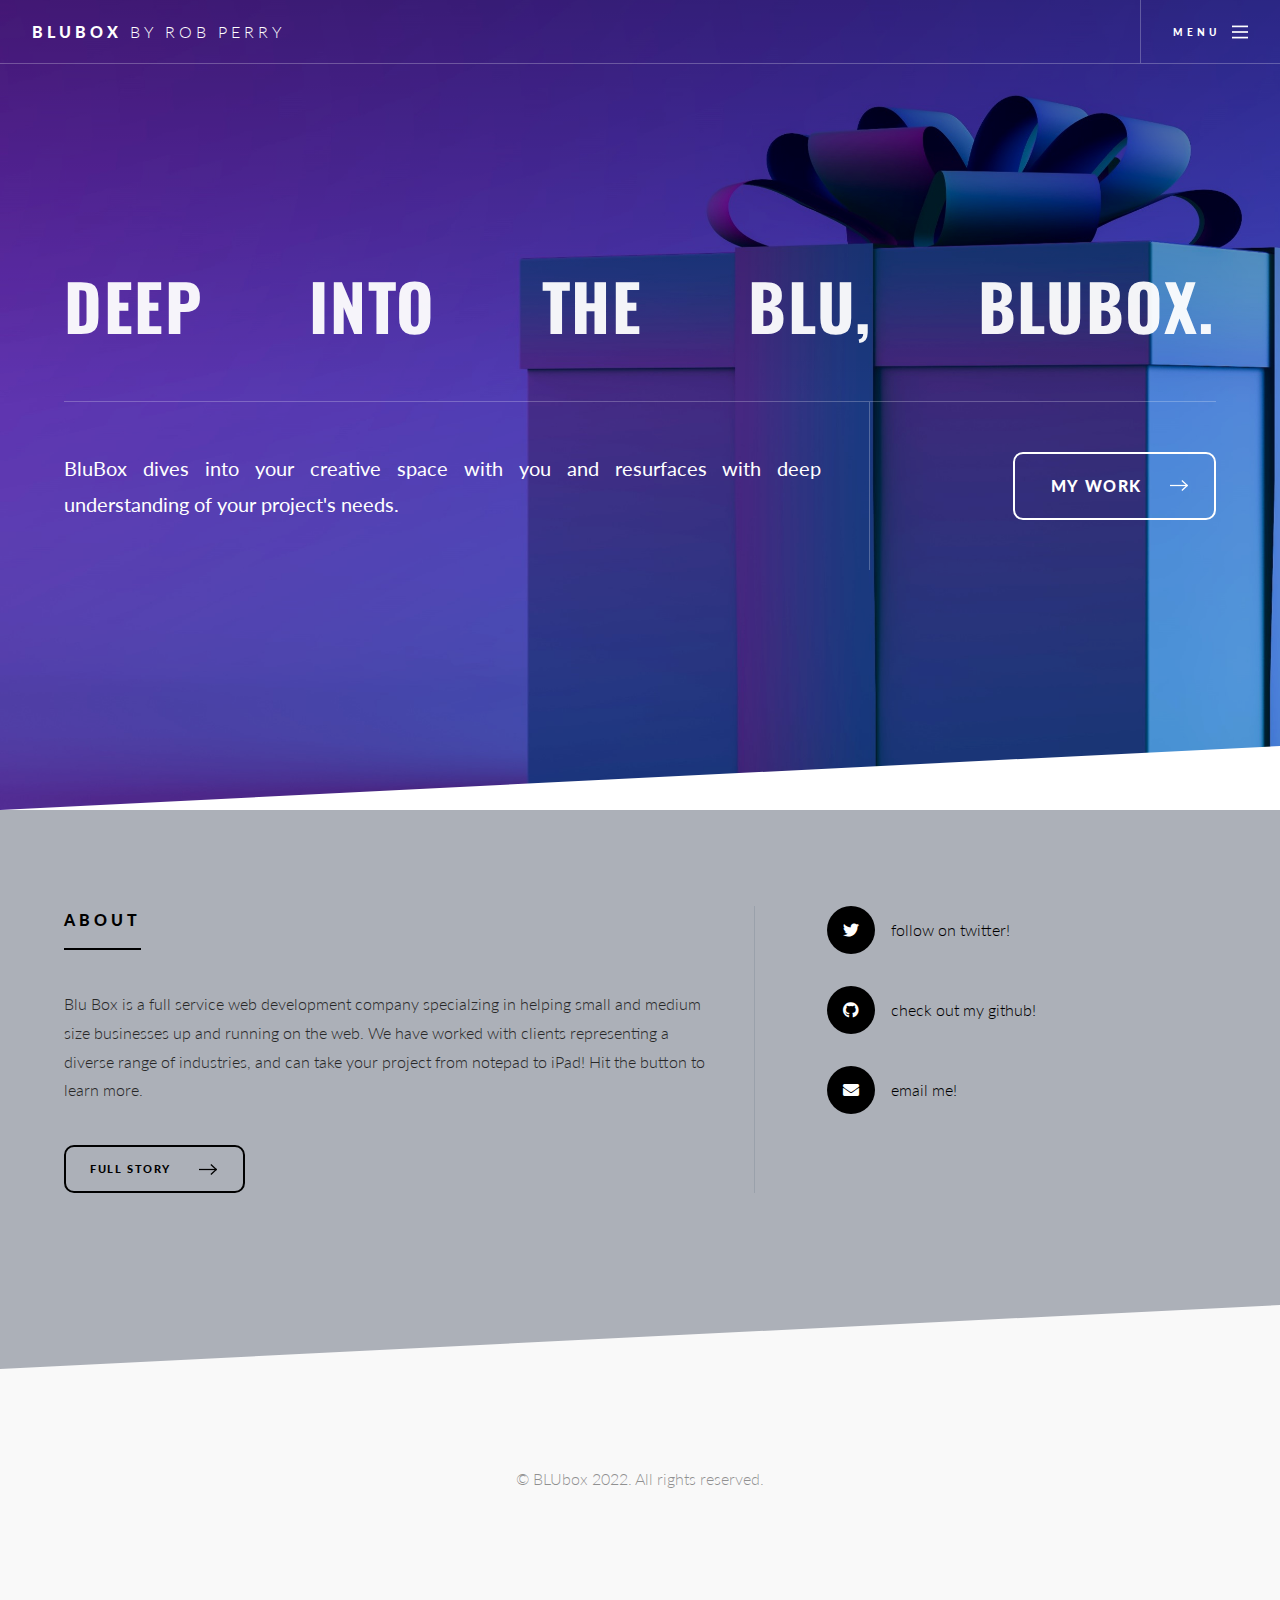
==== index.html @ 6e91a06e "production upload" ====
<!DOCTYPE HTML>
<!--
	Standout by Pixelarity
	pixelarity.com | hello@pixelarity.com
	License: pixelarity.com/license
-->
<html>
	<head>
		<title>BLUBox by Rob Perry</title>
		<meta charset="utf-8" />
		<meta name="viewport" content="width=device-width, initial-scale=1, user-scalable=no" />
		<link rel="stylesheet" href="assets/css/main.css" />
	</head>
	<body class="is-preload">

		<!-- Page wrapper -->
			<div id="page-wrapper">

				<!-- Header -->
					<header id="header" class="alt">
						<span class="logo"><a href="index.html">BluBox <span>by Rob Perry</span></a></span>
						<a href="#menu"><span>Menu</span></a>
					</header>

				<!-- Nav -->
					<nav id="menu">
						<div class="inner">
							<h2>Menu</h2>
							<ul class="links">
								<li><a href="index.html">Home</a></li>
								<li><a href="ourwork.html">Portfolio</a></li>
								<li><a href="fullstory.html">Full Story</a></li>
							</ul>
							<a class="close"><span>Close</span></a>
						</div>
					</nav>

				<!-- Banner -->
					<section id="banner">
						<div class="inner">
							<h1>Deep into the Blu, Blubox.</h1>
							<div class="content">
								<p> BluBox dives into your creative space with you and resurfaces with deep understanding of your project's needs. </p>
								<ul class="actions special">
									<li><a href="ourwork.html" class="button large next">My Work</a></li>
								</ul>
							</div>
						</div>
					</section> 

				<!-- Footer -->
					<section id="footer" class="wrapper">
						<div class="inner">
							<div class="split">
								<div class="content">
									<header>
										<h2>About</h2>
									</header>
									<p> Blu Box is a full service web development company specialzing in helping small and medium size businesses up and running on the web. 
										We have worked with clients representing a diverse range of industries, and can take your project from notepad to iPad!
										Hit the button to learn more.	
									 </p>
									<ul class="actions">
										<li><a href="fullstory.html" class="button next">Full Story</a></li>
									</ul>
								</div>
								<ul class="contact-icons">
									<li><a href="https://twitter.com/rob_c_perry" class="icon brands alt fa-twitter"><span class="label">follow on twitter!</span></a></li>
									<li><a href="https://github.com/robcperry" class="icon brands alt fa-github"><span class="label">check out my github!</span></a></li>
			
									<li><a href="mailto:rcperry37@gmail.com" class="icon solid alt fa-envelope"><span class="label">email me!</span></a></li>
								</ul>
							</div>
						</div>
					</section>

				<!-- Copyright -->
					<section class="wrapper style2 copyright">
						<div class="inner">
							&copy; BLUbox 2022. All rights reserved.
						</div>
					</section>

			</div>

		<!-- Scripts -->
			<script src="assets/js/jquery.min.js"></script>
			<script src="assets/js/jquery.scrollex.min.js"></script>
			<script src="assets/js/jquery.scrolly.min.js"></script>
			<script src="assets/js/browser.min.js"></script>
			<script src="assets/js/breakpoints.min.js"></script>
			<script src="assets/js/util.js"></script>
			<script src="assets/js/main.js"></script>

	</body>
</html>
---- assets/css/main.css ----
@import url(fontawesome-all.min.css);
@import url("https://fonts.googleapis.com/css?family=Lato:300,400,700,900|Oswald:600");

/*
	Standout by Pixelarity
	pixelarity.com | hello@pixelarity.com
	License: pixelarity.com/license
*/

html, body, div, span, applet, object,
iframe, h1, h2, h3, h4, h5, h6, p, blockquote,
pre, a, abbr, acronym, address, big, cite,
code, del, dfn, em, img, ins, kbd, q, s, samp,
small, strike, strong, sub, sup, tt, var, b,
u, i, center, dl, dt, dd, ol, ul, li, fieldset,
form, label, legend, table, caption, tbody,
tfoot, thead, tr, th, td, article, aside,
canvas, details, embed, figure, figcaption,
footer, header, hgroup, menu, nav, output, ruby,
section, summary, time, mark, audio, video {
	margin: 0;
	padding: 0;
	border: 0;
	font-size: 100%;
	font: inherit;
	vertical-align: baseline;}

article, aside, details, figcaption, figure,
footer, header, hgroup, menu, nav, section {
	display: block;}

body {
	line-height: 1;
}

ol, ul {
	list-style: none;
}

blockquote, q {
	quotes: none;
}

	blockquote:before, blockquote:after, q:before, q:after {
		content: '';
		content: none;
	}

table {
	border-collapse: collapse;
	border-spacing: 0;
}

body {
	-webkit-text-size-adjust: none;
}

mark {
	background-color: transparent;
	color: inherit;
}

input::-moz-focus-inner {
	border: 0;
	padding: 0;
}

input, select, textarea {
	-moz-appearance: none;
	-webkit-appearance: none;
	-ms-appearance: none;
	appearance: none;
}

/* Basic */

	@-ms-viewport {
		width: device-width;
	}

	body {
		-ms-overflow-style: scrollbar;
	}

	@media screen and (max-width: 480px) {

		html, body {
			min-width: 320px;
		}

	}

	html {
		box-sizing: border-box;
	}

	*, *:before, *:after {
		box-sizing: inherit;
	}

	body {
		background: #ffffff;
	}

		body.is-preload *, body.is-preload *:before, body.is-preload *:after {
			-moz-animation: none !important;
			-webkit-animation: none !important;
			-ms-animation: none !important;
			animation: none !important;
			-moz-transition: none !important;
			-webkit-transition: none !important;
			-ms-transition: none !important;
			transition: none !important;
		}

/* Typography */

	html {
		font-size: 15pt;
	}

		@media screen and (max-width: 1680px) {

			html {
				font-size: 13pt;
			}

		}

		@media screen and (max-width: 1280px) {

			html {
				font-size: 12pt;
			}

		}

		@media screen and (max-width: 980px) {

			html {
				font-size: 12pt;
			}

		}

		@media screen and (max-width: 480px) {

			html {
				font-size: 12pt;
			}

		}

		@media screen and (max-width: 360px) {

			html {
				font-size: 11pt;
			}

		}

	body {
		background-color: #acb0b8;
		color: #282828;
	}

	body, input, select, textarea {
		font-family: "Lato", Helvetica, sans-serif;
		font-weight: 300;
		font-size: 1rem;
		line-height: 1.8;
	}

	a {
		-moz-transition: color 0.2s ease-in-out;
		-webkit-transition: color 0.2s ease-in-out;
		-ms-transition: color 0.2s ease-in-out;
		transition: color 0.2s ease-in-out;
		text-decoration: underline;
	}

		a:hover {
			text-decoration: none;
		}

	strong, b {
		font-weight: 900;
	}

	em, i {
		font-style: italic;
	}

	p {
		margin: 0 0 2rem 0;
	}

	h1, h2, h3, h4, h5, h6 {
		font-weight: 900;
		letter-spacing: 0.25rem;
		line-height: 1.5;
		margin: 0 0 1.5rem 0;
		text-transform: uppercase;
	}

		h1 a, h2 a, h3 a, h4 a, h5 a, h6 a {
			color: inherit;
			text-decoration: none;
		}

	h1 {
		font-family: "Oswald", Helvetica, sans-serif;
		font-size: 4rem;
		letter-spacing: 0.1rem;
	}

	h2 {
		font-size: 1.75rem;
	}

	h3 {
		font-size: 1.5rem;
	}

	h4 {
		font-size: 1.25rem;
	}

	h5 {
		font-size: 1rem;
	}

	h6 {
		font-size: 0.75rem;
	}

	@media screen and (max-width: 1280px) {

		h1 {
			font-size: 3.5rem;
		}

	}

	@media screen and (max-width: 980px) {

		h1 {
			font-size: 3rem;
		}

		h2 {
			font-size: 1.5rem;
		}

		h3 {
			font-size: 1.25rem;
		}

	}

	@media screen and (max-width: 736px) {

		h1 {
			font-size: 1.75rem;
		}

		h2 {
			font-size: 1.5rem;
		}

		h3 {
			font-size: 1.25rem;
		}

	}

	sub {
		font-size: 0.8rem;
		position: relative;
		top: 0.5rem;
	}

	sup {
		font-size: 0.8rem;
		position: relative;
		top: -0.5rem;
	}

	blockquote {
		border-left: solid 0.5rem;
		font-style: italic;
		margin: 0 0 2rem 0;
		padding: 1rem 0 1rem 2rem;
	}

	code {
		border-radius: 10px;
		border: solid 1px;
		font-family: "Courier New", monospace;
		font-size: 0.9rem;
		margin: 0 0.25rem;
		padding: 0.25rem 0.65rem;
	}

	pre {
		-webkit-overflow-scrolling: touch;
		font-family: "Courier New", monospace;
		font-size: 0.9rem;
		margin: 0 0 2rem 0;
	}

		pre code {
			display: block;
			line-height: 1.75;
			padding: 1rem 1.5rem;
			overflow-x: auto;
		}

	hr {
		border: 0;
		border-bottom: solid 1px;
		margin: 2rem 0;
	}

		hr.major {
			margin: 4rem 0;
		}

		@media screen and (max-width: 736px) {

			hr.major {
				margin: 3rem 0;
			}

		}

	input, select, textarea {
		color: #000000;
	}

	a {
		color: #000000;
	}

	strong, b {
		color: #000000;
	}

	h1, h2, h3, h4, h5, h6 {
		color: #000000;
	}

	blockquote {
		border-left-color: rgba(99, 116, 133, 0.25);
	}

	code {
		background: rgba(99, 116, 133, 0.075);
		border-color: rgba(99, 116, 133, 0.25);
	}

	hr {
		border-bottom-color: rgba(99, 116, 133, 0.25);
	}

/* Row */

	.row {
		display: flex;
		flex-wrap: wrap;
		box-sizing: border-box;
		align-items: stretch;
	}

		.row > * {
			box-sizing: border-box;
		}

		.row.gtr-uniform > * > :last-child {
			margin-bottom: 0;
		}

		.row.aln-left {
			justify-content: flex-start;
		}

		.row.aln-center {
			justify-content: center;
		}

		.row.aln-right {
			justify-content: flex-end;
		}

		.row.aln-top {
			align-items: flex-start;
		}

		.row.aln-middle {
			align-items: center;
		}

		.row.aln-bottom {
			align-items: flex-end;
		}

		.row > .imp {
			order: -1;
		}

		.row > .col-1 {
			width: 8.33333%;
		}

		.row > .off-1 {
			margin-left: 8.33333%;
		}

		.row > .col-2 {
			width: 16.66667%;
		}

		.row > .off-2 {
			margin-left: 16.66667%;
		}

		.row > .col-3 {
			width: 25%;
		}

		.row > .off-3 {
			margin-left: 25%;
		}

		.row > .col-4 {
			width: 33.33333%;
		}

		.row > .off-4 {
			margin-left: 33.33333%;
		}

		.row > .col-5 {
			width: 41.66667%;
		}

		.row > .off-5 {
			margin-left: 41.66667%;
		}

		.row > .col-6 {
			width: 50%;
		}

		.row > .off-6 {
			margin-left: 50%;
		}

		.row > .col-7 {
			width: 58.33333%;
		}

		.row > .off-7 {
			margin-left: 58.33333%;
		}

		.row > .col-8 {
			width: 66.66667%;
		}

		.row > .off-8 {
			margin-left: 66.66667%;
		}

		.row > .col-9 {
			width: 75%;
		}

		.row > .off-9 {
			margin-left: 75%;
		}

		.row > .col-10 {
			width: 83.33333%;
		}

		.row > .off-10 {
			margin-left: 83.33333%;
		}

		.row > .col-11 {
			width: 91.66667%;
		}

		.row > .off-11 {
			margin-left: 91.66667%;
		}

		.row > .col-12 {
			width: 100%;
		}

		.row > .off-12 {
			margin-left: 100%;
		}

		.row.gtr-0 {
			margin-top: 0;
			margin-left: 0rem;
		}

			.row.gtr-0 > * {
				padding: 0 0 0 0rem;
			}

			.row.gtr-0.gtr-uniform {
				margin-top: 0rem;
			}

				.row.gtr-0.gtr-uniform > * {
					padding-top: 0rem;
				}

		.row.gtr-25 {
			margin-top: 0;
			margin-left: -0.5rem;
		}

			.row.gtr-25 > * {
				padding: 0 0 0 0.5rem;
			}

			.row.gtr-25.gtr-uniform {
				margin-top: -0.5rem;
			}

				.row.gtr-25.gtr-uniform > * {
					padding-top: 0.5rem;
				}

		.row.gtr-50 {
			margin-top: 0;
			margin-left: -1rem;
		}

			.row.gtr-50 > * {
				padding: 0 0 0 1rem;
			}

			.row.gtr-50.gtr-uniform {
				margin-top: -1rem;
			}

				.row.gtr-50.gtr-uniform > * {
					padding-top: 1rem;
				}

		.row {
			margin-top: 0;
			margin-left: -2rem;
		}

			.row > * {
				padding: 0 0 0 2rem;
			}

			.row.gtr-uniform {
				margin-top: -2rem;
			}

				.row.gtr-uniform > * {
					padding-top: 2rem;
				}

		.row.gtr-150 {
			margin-top: 0;
			margin-left: -3rem;
		}

			.row.gtr-150 > * {
				padding: 0 0 0 3rem;
			}

			.row.gtr-150.gtr-uniform {
				margin-top: -3rem;
			}

				.row.gtr-150.gtr-uniform > * {
					padding-top: 3rem;
				}

		.row.gtr-200 {
			margin-top: 0;
			margin-left: -4rem;
		}

			.row.gtr-200 > * {
				padding: 0 0 0 4rem;
			}

			.row.gtr-200.gtr-uniform {
				margin-top: -4rem;
			}

				.row.gtr-200.gtr-uniform > * {
					padding-top: 4rem;
				}

		@media screen and (max-width: 1680px) {

			.row {
				display: flex;
				flex-wrap: wrap;
				box-sizing: border-box;
				align-items: stretch;
			}

				.row > * {
					box-sizing: border-box;
				}

				.row.gtr-uniform > * > :last-child {
					margin-bottom: 0;
				}

				.row.aln-left {
					justify-content: flex-start;
				}

				.row.aln-center {
					justify-content: center;
				}

				.row.aln-right {
					justify-content: flex-end;
				}

				.row.aln-top {
					align-items: flex-start;
				}

				.row.aln-middle {
					align-items: center;
				}

				.row.aln-bottom {
					align-items: flex-end;
				}

				.row > .imp-xlarge {
					order: -1;
				}

				.row > .col-1-xlarge {
					width: 8.33333%;
				}

				.row > .off-1-xlarge {
					margin-left: 8.33333%;
				}

				.row > .col-2-xlarge {
					width: 16.66667%;
				}

				.row > .off-2-xlarge {
					margin-left: 16.66667%;
				}

				.row > .col-3-xlarge {
					width: 25%;
				}

				.row > .off-3-xlarge {
					margin-left: 25%;
				}

				.row > .col-4-xlarge {
					width: 33.33333%;
				}

				.row > .off-4-xlarge {
					margin-left: 33.33333%;
				}

				.row > .col-5-xlarge {
					width: 41.66667%;
				}

				.row > .off-5-xlarge {
					margin-left: 41.66667%;
				}

				.row > .col-6-xlarge {
					width: 50%;
				}

				.row > .off-6-xlarge {
					margin-left: 50%;
				}

				.row > .col-7-xlarge {
					width: 58.33333%;
				}

				.row > .off-7-xlarge {
					margin-left: 58.33333%;
				}

				.row > .col-8-xlarge {
					width: 66.66667%;
				}

				.row > .off-8-xlarge {
					margin-left: 66.66667%;
				}

				.row > .col-9-xlarge {
					width: 75%;
				}

				.row > .off-9-xlarge {
					margin-left: 75%;
				}

				.row > .col-10-xlarge {
					width: 83.33333%;
				}

				.row > .off-10-xlarge {
					margin-left: 83.33333%;
				}

				.row > .col-11-xlarge {
					width: 91.66667%;
				}

				.row > .off-11-xlarge {
					margin-left: 91.66667%;
				}

				.row > .col-12-xlarge {
					width: 100%;
				}

				.row > .off-12-xlarge {
					margin-left: 100%;
				}

				.row.gtr-0 {
					margin-top: 0;
					margin-left: 0rem;
				}

					.row.gtr-0 > * {
						padding: 0 0 0 0rem;
					}

					.row.gtr-0.gtr-uniform {
						margin-top: 0rem;
					}

						.row.gtr-0.gtr-uniform > * {
							padding-top: 0rem;
						}

				.row.gtr-25 {
					margin-top: 0;
					margin-left: -0.5rem;
				}

					.row.gtr-25 > * {
						padding: 0 0 0 0.5rem;
					}

					.row.gtr-25.gtr-uniform {
						margin-top: -0.5rem;
					}

						.row.gtr-25.gtr-uniform > * {
							padding-top: 0.5rem;
						}

				.row.gtr-50 {
					margin-top: 0;
					margin-left: -1rem;
				}

					.row.gtr-50 > * {
						padding: 0 0 0 1rem;
					}

					.row.gtr-50.gtr-uniform {
						margin-top: -1rem;
					}

						.row.gtr-50.gtr-uniform > * {
							padding-top: 1rem;
						}

				.row {
					margin-top: 0;
					margin-left: -2rem;
				}

					.row > * {
						padding: 0 0 0 2rem;
					}

					.row.gtr-uniform {
						margin-top: -2rem;
					}

						.row.gtr-uniform > * {
							padding-top: 2rem;
						}

				.row.gtr-150 {
					margin-top: 0;
					margin-left: -3rem;
				}

					.row.gtr-150 > * {
						padding: 0 0 0 3rem;
					}

					.row.gtr-150.gtr-uniform {
						margin-top: -3rem;
					}

						.row.gtr-150.gtr-uniform > * {
							padding-top: 3rem;
						}

				.row.gtr-200 {
					margin-top: 0;
					margin-left: -4rem;
				}

					.row.gtr-200 > * {
						padding: 0 0 0 4rem;
					}

					.row.gtr-200.gtr-uniform {
						margin-top: -4rem;
					}

						.row.gtr-200.gtr-uniform > * {
							padding-top: 4rem;
						}

		}

		@media screen and (max-width: 1280px) {

			.row {
				display: flex;
				flex-wrap: wrap;
				box-sizing: border-box;
				align-items: stretch;
			}

				.row > * {
					box-sizing: border-box;
				}

				.row.gtr-uniform > * > :last-child {
					margin-bottom: 0;
				}

				.row.aln-left {
					justify-content: flex-start;
				}

				.row.aln-center {
					justify-content: center;
				}

				.row.aln-right {
					justify-content: flex-end;
				}

				.row.aln-top {
					align-items: flex-start;
				}

				.row.aln-middle {
					align-items: center;
				}

				.row.aln-bottom {
					align-items: flex-end;
				}

				.row > .imp-large {
					order: -1;
				}

				.row > .col-1-large {
					width: 8.33333%;
				}

				.row > .off-1-large {
					margin-left: 8.33333%;
				}

				.row > .col-2-large {
					width: 16.66667%;
				}

				.row > .off-2-large {
					margin-left: 16.66667%;
				}

				.row > .col-3-large {
					width: 25%;
				}

				.row > .off-3-large {
					margin-left: 25%;
				}

				.row > .col-4-large {
					width: 33.33333%;
				}

				.row > .off-4-large {
					margin-left: 33.33333%;
				}

				.row > .col-5-large {
					width: 41.66667%;
				}

				.row > .off-5-large {
					margin-left: 41.66667%;
				}

				.row > .col-6-large {
					width: 50%;
				}

				.row > .off-6-large {
					margin-left: 50%;
				}

				.row > .col-7-large {
					width: 58.33333%;
				}

				.row > .off-7-large {
					margin-left: 58.33333%;
				}

				.row > .col-8-large {
					width: 66.66667%;
				}

				.row > .off-8-large {
					margin-left: 66.66667%;
				}

				.row > .col-9-large {
					width: 75%;
				}

				.row > .off-9-large {
					margin-left: 75%;
				}

				.row > .col-10-large {
					width: 83.33333%;
				}

				.row > .off-10-large {
					margin-left: 83.33333%;
				}

				.row > .col-11-large {
					width: 91.66667%;
				}

				.row > .off-11-large {
					margin-left: 91.66667%;
				}

				.row > .col-12-large {
					width: 100%;
				}

				.row > .off-12-large {
					margin-left: 100%;
				}

				.row.gtr-0 {
					margin-top: 0;
					margin-left: 0rem;
				}

					.row.gtr-0 > * {
						padding: 0 0 0 0rem;
					}

					.row.gtr-0.gtr-uniform {
						margin-top: 0rem;
					}

						.row.gtr-0.gtr-uniform > * {
							padding-top: 0rem;
						}

				.row.gtr-25 {
					margin-top: 0;
					margin-left: -0.375rem;
				}

					.row.gtr-25 > * {
						padding: 0 0 0 0.375rem;
					}

					.row.gtr-25.gtr-uniform {
						margin-top: -0.375rem;
					}

						.row.gtr-25.gtr-uniform > * {
							padding-top: 0.375rem;
						}

				.row.gtr-50 {
					margin-top: 0;
					margin-left: -0.75rem;
				}

					.row.gtr-50 > * {
						padding: 0 0 0 0.75rem;
					}

					.row.gtr-50.gtr-uniform {
						margin-top: -0.75rem;
					}

						.row.gtr-50.gtr-uniform > * {
							padding-top: 0.75rem;
						}

				.row {
					margin-top: 0;
					margin-left: -1.5rem;
				}

					.row > * {
						padding: 0 0 0 1.5rem;
					}

					.row.gtr-uniform {
						margin-top: -1.5rem;
					}

						.row.gtr-uniform > * {
							padding-top: 1.5rem;
						}

				.row.gtr-150 {
					margin-top: 0;
					margin-left: -2.25rem;
				}

					.row.gtr-150 > * {
						padding: 0 0 0 2.25rem;
					}

					.row.gtr-150.gtr-uniform {
						margin-top: -2.25rem;
					}

						.row.gtr-150.gtr-uniform > * {
							padding-top: 2.25rem;
						}

				.row.gtr-200 {
					margin-top: 0;
					margin-left: -3rem;
				}

					.row.gtr-200 > * {
						padding: 0 0 0 3rem;
					}

					.row.gtr-200.gtr-uniform {
						margin-top: -3rem;
					}

						.row.gtr-200.gtr-uniform > * {
							padding-top: 3rem;
						}

		}

		@media screen and (max-width: 980px) {

			.row {
				display: flex;
				flex-wrap: wrap;
				box-sizing: border-box;
				align-items: stretch;
			}

				.row > * {
					box-sizing: border-box;
				}

				.row.gtr-uniform > * > :last-child {
					margin-bottom: 0;
				}

				.row.aln-left {
					justify-content: flex-start;
				}

				.row.aln-center {
					justify-content: center;
				}

				.row.aln-right {
					justify-content: flex-end;
				}

				.row.aln-top {
					align-items: flex-start;
				}

				.row.aln-middle {
					align-items: center;
				}

				.row.aln-bottom {
					align-items: flex-end;
				}

				.row > .imp-medium {
					order: -1;
				}

				.row > .col-1-medium {
					width: 8.33333%;
				}

				.row > .off-1-medium {
					margin-left: 8.33333%;
				}

				.row > .col-2-medium {
					width: 16.66667%;
				}

				.row > .off-2-medium {
					margin-left: 16.66667%;
				}

				.row > .col-3-medium {
					width: 25%;
				}

				.row > .off-3-medium {
					margin-left: 25%;
				}

				.row > .col-4-medium {
					width: 33.33333%;
				}

				.row > .off-4-medium {
					margin-left: 33.33333%;
				}

				.row > .col-5-medium {
					width: 41.66667%;
				}

				.row > .off-5-medium {
					margin-left: 41.66667%;
				}

				.row > .col-6-medium {
					width: 50%;
				}

				.row > .off-6-medium {
					margin-left: 50%;
				}

				.row > .col-7-medium {
					width: 58.33333%;
				}

				.row > .off-7-medium {
					margin-left: 58.33333%;
				}

				.row > .col-8-medium {
					width: 66.66667%;
				}

				.row > .off-8-medium {
					margin-left: 66.66667%;
				}

				.row > .col-9-medium {
					width: 75%;
				}

				.row > .off-9-medium {
					margin-left: 75%;
				}

				.row > .col-10-medium {
					width: 83.33333%;
				}

				.row > .off-10-medium {
					margin-left: 83.33333%;
				}

				.row > .col-11-medium {
					width: 91.66667%;
				}

				.row > .off-11-medium {
					margin-left: 91.66667%;
				}

				.row > .col-12-medium {
					width: 100%;
				}

				.row > .off-12-medium {
					margin-left: 100%;
				}

				.row.gtr-0 {
					margin-top: 0;
					margin-left: 0rem;
				}

					.row.gtr-0 > * {
						padding: 0 0 0 0rem;
					}

					.row.gtr-0.gtr-uniform {
						margin-top: 0rem;
					}

						.row.gtr-0.gtr-uniform > * {
							padding-top: 0rem;
						}

				.row.gtr-25 {
					margin-top: 0;
					margin-left: -0.375rem;
				}

					.row.gtr-25 > * {
						padding: 0 0 0 0.375rem;
					}

					.row.gtr-25.gtr-uniform {
						margin-top: -0.375rem;
					}

						.row.gtr-25.gtr-uniform > * {
							padding-top: 0.375rem;
						}

				.row.gtr-50 {
					margin-top: 0;
					margin-left: -0.75rem;
				}

					.row.gtr-50 > * {
						padding: 0 0 0 0.75rem;
					}

					.row.gtr-50.gtr-uniform {
						margin-top: -0.75rem;
					}

						.row.gtr-50.gtr-uniform > * {
							padding-top: 0.75rem;
						}

				.row {
					margin-top: 0;
					margin-left: -1.5rem;
				}

					.row > * {
						padding: 0 0 0 1.5rem;
					}

					.row.gtr-uniform {
						margin-top: -1.5rem;
					}

						.row.gtr-uniform > * {
							padding-top: 1.5rem;
						}

				.row.gtr-150 {
					margin-top: 0;
					margin-left: -2.25rem;
				}

					.row.gtr-150 > * {
						padding: 0 0 0 2.25rem;
					}

					.row.gtr-150.gtr-uniform {
						margin-top: -2.25rem;
					}

						.row.gtr-150.gtr-uniform > * {
							padding-top: 2.25rem;
						}

				.row.gtr-200 {
					margin-top: 0;
					margin-left: -3rem;
				}

					.row.gtr-200 > * {
						padding: 0 0 0 3rem;
					}

					.row.gtr-200.gtr-uniform {
						margin-top: -3rem;
					}

						.row.gtr-200.gtr-uniform > * {
							padding-top: 3rem;
						}

		}

		@media screen and (max-width: 736px) {

			.row {
				display: flex;
				flex-wrap: wrap;
				box-sizing: border-box;
				align-items: stretch;
			}

				.row > * {
					box-sizing: border-box;
				}

				.row.gtr-uniform > * > :last-child {
					margin-bottom: 0;
				}

				.row.aln-left {
					justify-content: flex-start;
				}

				.row.aln-center {
					justify-content: center;
				}

				.row.aln-right {
					justify-content: flex-end;
				}

				.row.aln-top {
					align-items: flex-start;
				}

				.row.aln-middle {
					align-items: center;
				}

				.row.aln-bottom {
					align-items: flex-end;
				}

				.row > .imp-small {
					order: -1;
				}

				.row > .col-1-small {
					width: 8.33333%;
				}

				.row > .off-1-small {
					margin-left: 8.33333%;
				}

				.row > .col-2-small {
					width: 16.66667%;
				}

				.row > .off-2-small {
					margin-left: 16.66667%;
				}

				.row > .col-3-small {
					width: 25%;
				}

				.row > .off-3-small {
					margin-left: 25%;
				}

				.row > .col-4-small {
					width: 33.33333%;
				}

				.row > .off-4-small {
					margin-left: 33.33333%;
				}

				.row > .col-5-small {
					width: 41.66667%;
				}

				.row > .off-5-small {
					margin-left: 41.66667%;
				}

				.row > .col-6-small {
					width: 50%;
				}

				.row > .off-6-small {
					margin-left: 50%;
				}

				.row > .col-7-small {
					width: 58.33333%;
				}

				.row > .off-7-small {
					margin-left: 58.33333%;
				}

				.row > .col-8-small {
					width: 66.66667%;
				}

				.row > .off-8-small {
					margin-left: 66.66667%;
				}

				.row > .col-9-small {
					width: 75%;
				}

				.row > .off-9-small {
					margin-left: 75%;
				}

				.row > .col-10-small {
					width: 83.33333%;
				}

				.row > .off-10-small {
					margin-left: 83.33333%;
				}

				.row > .col-11-small {
					width: 91.66667%;
				}

				.row > .off-11-small {
					margin-left: 91.66667%;
				}

				.row > .col-12-small {
					width: 100%;
				}

				.row > .off-12-small {
					margin-left: 100%;
				}

				.row.gtr-0 {
					margin-top: 0;
					margin-left: 0rem;
				}

					.row.gtr-0 > * {
						padding: 0 0 0 0rem;
					}

					.row.gtr-0.gtr-uniform {
						margin-top: 0rem;
					}

						.row.gtr-0.gtr-uniform > * {
							padding-top: 0rem;
						}

				.row.gtr-25 {
					margin-top: 0;
					margin-left: -0.3125rem;
				}

					.row.gtr-25 > * {
						padding: 0 0 0 0.3125rem;
					}

					.row.gtr-25.gtr-uniform {
						margin-top: -0.3125rem;
					}

						.row.gtr-25.gtr-uniform > * {
							padding-top: 0.3125rem;
						}

				.row.gtr-50 {
					margin-top: 0;
					margin-left: -0.625rem;
				}

					.row.gtr-50 > * {
						padding: 0 0 0 0.625rem;
					}

					.row.gtr-50.gtr-uniform {
						margin-top: -0.625rem;
					}

						.row.gtr-50.gtr-uniform > * {
							padding-top: 0.625rem;
						}

				.row {
					margin-top: 0;
					margin-left: -1.25rem;
				}

					.row > * {
						padding: 0 0 0 1.25rem;
					}

					.row.gtr-uniform {
						margin-top: -1.25rem;
					}

						.row.gtr-uniform > * {
							padding-top: 1.25rem;
						}

				.row.gtr-150 {
					margin-top: 0;
					margin-left: -1.875rem;
				}

					.row.gtr-150 > * {
						padding: 0 0 0 1.875rem;
					}

					.row.gtr-150.gtr-uniform {
						margin-top: -1.875rem;
					}

						.row.gtr-150.gtr-uniform > * {
							padding-top: 1.875rem;
						}

				.row.gtr-200 {
					margin-top: 0;
					margin-left: -2.5rem;
				}

					.row.gtr-200 > * {
						padding: 0 0 0 2.5rem;
					}

					.row.gtr-200.gtr-uniform {
						margin-top: -2.5rem;
					}

						.row.gtr-200.gtr-uniform > * {
							padding-top: 2.5rem;
						}

		}

		@media screen and (max-width: 480px) {

			.row {
				display: flex;
				flex-wrap: wrap;
				box-sizing: border-box;
				align-items: stretch;
			}

				.row > * {
					box-sizing: border-box;
				}

				.row.gtr-uniform > * > :last-child {
					margin-bottom: 0;
				}

				.row.aln-left {
					justify-content: flex-start;
				}

				.row.aln-center {
					justify-content: center;
				}

				.row.aln-right {
					justify-content: flex-end;
				}

				.row.aln-top {
					align-items: flex-start;
				}

				.row.aln-middle {
					align-items: center;
				}

				.row.aln-bottom {
					align-items: flex-end;
				}

				.row > .imp-xsmall {
					order: -1;
				}

				.row > .col-1-xsmall {
					width: 8.33333%;
				}

				.row > .off-1-xsmall {
					margin-left: 8.33333%;
				}

				.row > .col-2-xsmall {
					width: 16.66667%;
				}

				.row > .off-2-xsmall {
					margin-left: 16.66667%;
				}

				.row > .col-3-xsmall {
					width: 25%;
				}

				.row > .off-3-xsmall {
					margin-left: 25%;
				}

				.row > .col-4-xsmall {
					width: 33.33333%;
				}

				.row > .off-4-xsmall {
					margin-left: 33.33333%;
				}

				.row > .col-5-xsmall {
					width: 41.66667%;
				}

				.row > .off-5-xsmall {
					margin-left: 41.66667%;
				}

				.row > .col-6-xsmall {
					width: 50%;
				}

				.row > .off-6-xsmall {
					margin-left: 50%;
				}

				.row > .col-7-xsmall {
					width: 58.33333%;
				}

				.row > .off-7-xsmall {
					margin-left: 58.33333%;
				}

				.row > .col-8-xsmall {
					width: 66.66667%;
				}

				.row > .off-8-xsmall {
					margin-left: 66.66667%;
				}

				.row > .col-9-xsmall {
					width: 75%;
				}

				.row > .off-9-xsmall {
					margin-left: 75%;
				}

				.row > .col-10-xsmall {
					width: 83.33333%;
				}

				.row > .off-10-xsmall {
					margin-left: 83.33333%;
				}

				.row > .col-11-xsmall {
					width: 91.66667%;
				}

				.row > .off-11-xsmall {
					margin-left: 91.66667%;
				}

				.row > .col-12-xsmall {
					width: 100%;
				}

				.row > .off-12-xsmall {
					margin-left: 100%;
				}

				.row.gtr-0 {
					margin-top: 0;
					margin-left: 0rem;
				}

					.row.gtr-0 > * {
						padding: 0 0 0 0rem;
					}

					.row.gtr-0.gtr-uniform {
						margin-top: 0rem;
					}

						.row.gtr-0.gtr-uniform > * {
							padding-top: 0rem;
						}

				.row.gtr-25 {
					margin-top: 0;
					margin-left: -0.3125rem;
				}

					.row.gtr-25 > * {
						padding: 0 0 0 0.3125rem;
					}

					.row.gtr-25.gtr-uniform {
						margin-top: -0.3125rem;
					}

						.row.gtr-25.gtr-uniform > * {
							padding-top: 0.3125rem;
						}

				.row.gtr-50 {
					margin-top: 0;
					margin-left: -0.625rem;
				}

					.row.gtr-50 > * {
						padding: 0 0 0 0.625rem;
					}

					.row.gtr-50.gtr-uniform {
						margin-top: -0.625rem;
					}

						.row.gtr-50.gtr-uniform > * {
							padding-top: 0.625rem;
						}

				.row {
					margin-top: 0;
					margin-left: -1.25rem;
				}

					.row > * {
						padding: 0 0 0 1.25rem;
					}

					.row.gtr-uniform {
						margin-top: -1.25rem;
					}

						.row.gtr-uniform > * {
							padding-top: 1.25rem;
						}

				.row.gtr-150 {
					margin-top: 0;
					margin-left: -1.875rem;
				}

					.row.gtr-150 > * {
						padding: 0 0 0 1.875rem;
					}

					.row.gtr-150.gtr-uniform {
						margin-top: -1.875rem;
					}

						.row.gtr-150.gtr-uniform > * {
							padding-top: 1.875rem;
						}

				.row.gtr-200 {
					margin-top: 0;
					margin-left: -2.5rem;
				}

					.row.gtr-200 > * {
						padding: 0 0 0 2.5rem;
					}

					.row.gtr-200.gtr-uniform {
						margin-top: -2.5rem;
					}

						.row.gtr-200.gtr-uniform > * {
							padding-top: 2.5rem;
						}

		}

/* Box */

	.box {
		border: solid 1px;
		border-radius: 10px;
		margin-bottom: 2rem;
		padding: 1.5rem;
	}

		.box > :last-child {
			margin-bottom: 0;
		}

		.box.alt {
			border: 0;
			border-radius: 0;
			padding: 0;
		}

	.box {
		border-color: rgba(99, 116, 133, 0.25);
	}

/* Button */

	input[type="submit"],
	input[type="reset"],
	input[type="button"],
	button,
	.button {
		-moz-appearance: none;
		-webkit-appearance: none;
		-ms-appearance: none;
		appearance: none;
		-moz-transition: background-color 0.2s ease-in-out, color 0.2s ease-in-out;
		-webkit-transition: background-color 0.2s ease-in-out, color 0.2s ease-in-out;
		-ms-transition: background-color 0.2s ease-in-out, color 0.2s ease-in-out;
		transition: background-color 0.2s ease-in-out, color 0.2s ease-in-out;
		border-radius: 10px;
		border: 2px solid;
		cursor: pointer;
		display: inline-block;
		font-size: 0.7rem;
		font-weight: 900;
		height: 3rem;
		letter-spacing: 0.1rem;
		line-height: 2.75rem;
		padding: 0 1.5rem;
		position: relative;
		text-align: center;
		text-decoration: none;
		text-transform: uppercase;
		white-space: nowrap;
	}

		input[type="submit"].icon,
		input[type="reset"].icon,
		input[type="button"].icon,
		button.icon,
		.button.icon {
			border-bottom: 2px solid;
		}

			input[type="submit"].icon:before,
			input[type="reset"].icon:before,
			input[type="button"].icon:before,
			button.icon:before,
			.button.icon:before {
				margin-right: 0.5rem;
			}

		input[type="submit"].fit,
		input[type="reset"].fit,
		input[type="button"].fit,
		button.fit,
		.button.fit {
			width: 100%;
		}

		input[type="submit"].small,
		input[type="reset"].small,
		input[type="button"].small,
		button.small,
		.button.small {
			font-size: 0.65rem;
			height: 2.5rem;
			line-height: 2.25rem;
		}

		input[type="submit"].large,
		input[type="reset"].large,
		input[type="button"].large,
		button.large,
		.button.large {
			font-size: 1rem;
			height: 3.75rem;
			line-height: 3.5rem;
			padding: 0 2.25rem;
		}

		input[type="submit"].next,
		input[type="reset"].next,
		input[type="button"].next,
		button.next,
		.button.next {
			padding-right: 4.5rem;
		}

			input[type="submit"].next.fit,
			input[type="reset"].next.fit,
			input[type="button"].next.fit,
			button.next.fit,
			.button.next.fit {
				padding-left: 1.5rem !important;
				text-align: left;
			}

			input[type="submit"].next:after,
			input[type="reset"].next:after,
			input[type="button"].next:after,
			button.next:after,
			.button.next:after {
				background-position: center right;
				background-repeat: no-repeat;
				background-size: 25px 15px;
				content: '';
				display: block;
				height: 100%;
				position: absolute;
				right: 1.5rem;
				top: 0;
				vertical-align: middle;
				width: 1.25rem;
			}

		input[type="submit"].disabled, input[type="submit"]:disabled,
		input[type="reset"].disabled,
		input[type="reset"]:disabled,
		input[type="button"].disabled,
		input[type="button"]:disabled,
		button.disabled,
		button:disabled,
		.button.disabled,
		.button:disabled {
			pointer-events: none;
			opacity: 0.25;
		}

		@media screen and (max-width: 1280px) {

			input[type="submit"].large,
			input[type="reset"].large,
			input[type="button"].large,
			button.large,
			.button.large {
				font-size: 1rem;
				height: 4.25rem;
				line-height: 4rem;
			}

		}

		@media screen and (max-width: 736px) {

			input[type="submit"].alt,
			input[type="reset"].alt,
			input[type="button"].alt,
			button.alt,
			.button.alt {
				padding-left: 1.5rem !important;
				text-align: left;
			}

			input[type="submit"].large,
			input[type="reset"].large,
			input[type="button"].large,
			button.large,
			.button.large {
				font-size: 0.85rem;
				height: 3.75rem;
				line-height: 3.5rem;
				text-align: left;
			}

		}

		@media screen and (max-width: 480px) {

			input[type="submit"],
			input[type="reset"],
			input[type="button"],
			button,
			.button {
				padding: 0;
			}

		}

	input[type="submit"],
	input[type="reset"],
	input[type="button"],
	button,
	.button {
		background-color: transparent;
		border-color: #000000;
		color: #000000 !important;
	}

		input[type="submit"]:after,
		input[type="reset"]:after,
		input[type="button"]:after,
		button:after,
		.button:after {
			background-image: url("data:image/svg+xml;charset=utf8,%3Csvg xmlns='http://www.w3.org/2000/svg' xmlns:xlink='http://www.w3.org/1999/xlink' width='36px' height='24px' viewBox='0 0 36 24' zoomAndPan='disable'%3E%3Cstyle%3Eline %7B stroke: %23000000%3B stroke-width: 2px%3B %7D%3C/style%3E%3Cline x1='0' y1='12' x2='34' y2='12' /%3E%3Cline x1='25' y1='4' x2='34' y2='12.5' /%3E%3Cline x1='25' y1='20' x2='34' y2='11.5' /%3E%3C/svg%3E");
		}

		input[type="submit"]:hover, input[type="submit"]:focus,
		input[type="reset"]:hover,
		input[type="reset"]:focus,
		input[type="button"]:hover,
		input[type="button"]:focus,
		button:hover,
		button:focus,
		.button:hover,
		.button:focus {
			background-color: rgba(99, 116, 133, 0.075);
		}

		input[type="submit"]:active,
		input[type="reset"]:active,
		input[type="button"]:active,
		button:active,
		.button:active {
			background-color: rgba(99, 116, 133, 0.175);
		}

		input[type="submit"].icon:before,
		input[type="reset"].icon:before,
		input[type="button"].icon:before,
		button.icon:before,
		.button.icon:before {
			color: #000000;
		}

		input[type="submit"].primary,
		input[type="reset"].primary,
		input[type="button"].primary,
		button.primary,
		.button.primary {
			box-shadow: none;
			background-color: #000000;
			color: #ffffff !important;
		}

			input[type="submit"].primary:hover,
			input[type="reset"].primary:hover,
			input[type="button"].primary:hover,
			button.primary:hover,
			.button.primary:hover {
				background-color: rgba(0, 0, 0, 0.75);
			}

			input[type="submit"].primary.icon:before,
			input[type="reset"].primary.icon:before,
			input[type="button"].primary.icon:before,
			button.primary.icon:before,
			.button.primary.icon:before {
				color: #ffffff !important;
			}

/* Form */

	form {
		margin: 0 0 2rem 0;
	}

		form > :last-child {
			margin-bottom: 0;
		}

		form > .fields {
			display: -moz-flex;
			display: -webkit-flex;
			display: -ms-flex;
			display: flex;
			-moz-flex-wrap: wrap;
			-webkit-flex-wrap: wrap;
			-ms-flex-wrap: wrap;
			flex-wrap: wrap;
			width: calc(100% + 3rem);
			margin: -1.5rem 0 2rem -1.5rem;
		}

			form > .fields > .field {
				-moz-flex-grow: 0;
				-webkit-flex-grow: 0;
				-ms-flex-grow: 0;
				flex-grow: 0;
				-moz-flex-shrink: 0;
				-webkit-flex-shrink: 0;
				-ms-flex-shrink: 0;
				flex-shrink: 0;
				padding: 1.5rem 0 0 1.5rem;
				width: calc(100% - 1.5rem);
			}

				form > .fields > .field.half {
					width: calc(50% - 0.75rem);
				}

				form > .fields > .field.third {
					width: calc(100%/3 - 0.5rem);
				}

				form > .fields > .field.quarter {
					width: calc(25% - 0.375rem);
				}

		@media screen and (max-width: 480px) {

			form > .fields {
				width: calc(100% + 3rem);
				margin: -1.5rem 0 2rem -1.5rem;
			}

				form > .fields > .field {
					padding: 1.5rem 0 0 1.5rem;
					width: calc(100% - 1.5rem);
				}

					form > .fields > .field.half {
						width: calc(100% - 1.5rem);
					}

					form > .fields > .field.third {
						width: calc(100% - 1.5rem);
					}

					form > .fields > .field.quarter {
						width: calc(100% - 1.5rem);
					}

		}

	label {
		display: block;
		font-size: 0.9rem;
		font-weight: 900;
		margin: 0 0 1rem 0;
	}

	input[type="text"],
	input[type="password"],
	input[type="email"],
	select,
	textarea {
		-moz-appearance: none;
		-webkit-appearance: none;
		-ms-appearance: none;
		appearance: none;
		border-radius: 10px;
		border: solid 1px;
		color: inherit;
		display: block;
		outline: 0;
		padding: 0 1rem;
		text-decoration: none;
		width: 100%;
	}

		input[type="text"]:invalid,
		input[type="password"]:invalid,
		input[type="email"]:invalid,
		select:invalid,
		textarea:invalid {
			box-shadow: none;
		}

	select {
		background-position: calc(100% - 1rem) center;
		background-repeat: no-repeat;
		background-size: 1.25rem;
		height: 3rem;
		padding-right: 3rem;
		text-overflow: ellipsis;
	}

		select:focus::-ms-value {
			background-color: transparent;
		}

		select::-ms-expand {
			display: none;
		}

	input[type="text"],
	input[type="password"],
	input[type="email"],
	select {
		height: 3rem;
	}

	textarea {
		padding: 0.75rem 1rem;
	}

	input[type="checkbox"],
	input[type="radio"] {
		-moz-appearance: none;
		-webkit-appearance: none;
		-ms-appearance: none;
		appearance: none;
		display: block;
		float: left;
		margin-right: -2rem;
		opacity: 0;
		width: 1rem;
		z-index: -1;
	}

		input[type="checkbox"] + label,
		input[type="radio"] + label {
			text-decoration: none;
			cursor: pointer;
			display: inline-block;
			font-size: 1rem;
			font-weight: 300;
			padding-left: 2.55rem;
			padding-right: 0.75rem;
			position: relative;
		}

			input[type="checkbox"] + label:before,
			input[type="radio"] + label:before {
				-moz-osx-font-smoothing: grayscale;
				-webkit-font-smoothing: antialiased;
				display: inline-block;
				font-style: normal;
				font-variant: normal;
				text-rendering: auto;
				line-height: 1;
				text-transform: none !important;
				font-family: 'Font Awesome 5 Free';
				font-weight: 900;
			}

			input[type="checkbox"] + label:before,
			input[type="radio"] + label:before {
				border-radius: 10px;
				border: solid 1px;
				content: '';
				display: inline-block;
				font-size: 0.8rem;
				height: 1.8rem;
				left: 0;
				line-height: 1.8rem;
				position: absolute;
				text-align: center;
				top: 0;
				width: 1.8rem;
			}

		input[type="checkbox"]:checked + label:before,
		input[type="radio"]:checked + label:before {
			content: '\f00c';
		}

	input[type="checkbox"] + label:before {
		border-radius: 10px;
	}

	input[type="radio"] + label:before {
		border-radius: 100%;
	}

	::-webkit-input-placeholder {
		opacity: 1.0;
	}

	:-moz-placeholder {
		opacity: 1.0;
	}

	::-moz-placeholder {
		opacity: 1.0;
	}

	:-ms-input-placeholder {
		opacity: 1.0;
	}

	label {
		color: #000000;
	}

	input[type="text"],
	input[type="password"],
	input[type="email"],
	select,
	textarea {
		background-color: #ffffff;
		border-color: rgba(99, 116, 133, 0.25);
	}

		input[type="text"]:focus,
		input[type="password"]:focus,
		input[type="email"]:focus,
		select:focus,
		textarea:focus {
			border-color: #000000;
			box-shadow: 0 0 0 1px #000000;
		}

	select {
		background-image: url("data:image/svg+xml;charset=utf8,%3Csvg xmlns='http://www.w3.org/2000/svg' width='40' height='40' preserveAspectRatio='none' viewBox='0 0 40 40'%3E%3Cpath d='M9.4,12.3l10.4,10.4l10.4-10.4c0.2-0.2,0.5-0.4,0.9-0.4c0.3,0,0.6,0.1,0.9,0.4l3.3,3.3c0.2,0.2,0.4,0.5,0.4,0.9 c0,0.4-0.1,0.6-0.4,0.9L20.7,31.9c-0.2,0.2-0.5,0.4-0.9,0.4c-0.3,0-0.6-0.1-0.9-0.4L4.3,17.3c-0.2-0.2-0.4-0.5-0.4-0.9 c0-0.4,0.1-0.6,0.4-0.9l3.3-3.3c0.2-0.2,0.5-0.4,0.9-0.4S9.1,12.1,9.4,12.3z' fill='rgba(99, 116, 133, 0.25)' /%3E%3C/svg%3E");
	}

		select option {
			color: #000000;
			background: #ffffff;
		}

	input[type="checkbox"] + label,
	input[type="radio"] + label {
		color: #282828;
	}

		input[type="checkbox"] + label:before,
		input[type="radio"] + label:before {
			background: #ffffff;
			border-color: rgba(99, 116, 133, 0.25);
		}

	input[type="checkbox"]:checked + label:before,
	input[type="radio"]:checked + label:before {
		background-color: #000000;
		border-color: #000000;
		color: #ffffff;
	}

	input[type="checkbox"]:focus + label:before,
	input[type="radio"]:focus + label:before {
		border-color: #000000;
		box-shadow: 0 0 0 1px #000000;
	}

	::-webkit-input-placeholder {
		color: rgba(40, 40, 40, 0.5) !important;
	}

	:-moz-placeholder {
		color: rgba(40, 40, 40, 0.5) !important;
	}

	::-moz-placeholder {
		color: rgba(40, 40, 40, 0.5) !important;
	}

	:-ms-input-placeholder {
		color: rgba(40, 40, 40, 0.5) !important;
	}

	.formerize-placeholder {
		color: rgba(40, 40, 40, 0.5) !important;
	}

/* Icon */

	.icon {
		text-decoration: none;
		border-bottom: none;
		position: relative;
	}

		.icon:before {
			-moz-osx-font-smoothing: grayscale;
			-webkit-font-smoothing: antialiased;
			display: inline-block;
			font-style: normal;
			font-variant: normal;
			text-rendering: auto;
			line-height: 1;
			text-transform: none !important;
			font-family: 'Font Awesome 5 Free';
			font-weight: 400;
		}

		.icon > .label {
			display: none;
		}

		.icon.solid:before {
			font-weight: 900;
		}

		.icon.brands:before {
			font-family: 'Font Awesome 5 Brands';
		}

		.icon.alt:before {
			background: #000000;
			border-radius: 50%;
			color: #ffffff;
			display: inline-block;
			height: 3rem;
			line-height: 3rem;
			margin-right: 1rem;
			text-align: center;
			width: 3rem;
		}

		.icon.alt > .label {
			display: inline-block;
		}

/* Image */

	.image {
		border: 0;
		display: inline-block;
		position: relative;
	}

		.image img {
			display: block;
		}

		.image.left, .image.right {
			max-width: 40%;
		}

			.image.left img, .image.right img {
				width: 100%;
			}

		.image.left {
			float: left;
			margin: 0 1.5rem 1rem 0;
			top: 0.25rem;
		}

		.image.right {
			float: right;
			margin: 0 0 1rem 1.5rem;
			top: 0.25rem;
		}

		.image.fit {
			display: block;
			margin: 0 0 2rem 0;
			width: 100%;
		}

			.image.fit img {
				width: 100%;
			}

		.image.main {
			display: block;
			margin: 0 0 3rem 0;
			width: 50%;
		}

			.image.main img {
				width: 100%;
				margin-left: 15rem;
			}

	

		@media screen and (max-width: 736px) {

			.image.main {
				margin: 0 0 2rem 0;
			}

		}

/* List */

	ol {
		list-style: decimal;
		margin: 0 0 2rem 0;
		padding-left: 1.25rem;
	}

		ol li {
			padding-left: 0.25rem;
		}

	ul {
		list-style: disc;
		margin: 0 0 2rem 0;
		padding-left: 1rem;
	}

		ul li {
			padding-left: 0.5rem;
		}

		ul.alt {
			list-style: none;
			padding-left: 0;
		}

			ul.alt li {
				border-top: solid 1px;
				padding: 0.5rem 0;
			}

				ul.alt li:first-child {
					border-top: 0;
					padding-top: 0;
				}

	dl {
		margin: 0 0 2rem 0;
	}

		dl dt {
			display: block;
			font-weight: 900;
			margin: 0 0 1rem 0;
		}

		dl dd {
			margin-left: 2rem;
		}

	ul.alt li {
		border-top-color: rgba(99, 116, 133, 0.25);
	}

/* Actions */

	ul.actions {
		display: -moz-flex;
		display: -webkit-flex;
		display: -ms-flex;
		display: flex;
		cursor: default;
		list-style: none;
		margin-left: -1rem;
		padding-left: 0;
	}

		ul.actions li {
			padding: 0 0 0 1rem;
			vertical-align: middle;
		}

		ul.actions.special {
			-moz-justify-content: center;
			-webkit-justify-content: center;
			-ms-justify-content: center;
			justify-content: center;
			width: 100%;
			margin-left: 0;
		}

			ul.actions.special li:first-child {
				padding-left: 0;
			}

		ul.actions.stacked {
			-moz-flex-direction: column;
			-webkit-flex-direction: column;
			-ms-flex-direction: column;
			flex-direction: column;
			margin-left: 0;
		}

			ul.actions.stacked li {
				padding: 1.3rem 0 0 0;
			}

				ul.actions.stacked li:first-child {
					padding-top: 0;
				}

		ul.actions.fit {
			width: calc(100% + 1rem);
		}

			ul.actions.fit li {
				-moz-flex-grow: 1;
				-webkit-flex-grow: 1;
				-ms-flex-grow: 1;
				flex-grow: 1;
				-moz-flex-shrink: 1;
				-webkit-flex-shrink: 1;
				-ms-flex-shrink: 1;
				flex-shrink: 1;
				width: 100%;
			}

				ul.actions.fit li > * {
					width: 100%;
				}

			ul.actions.fit.stacked {
				width: 100%;
			}

		@media screen and (max-width: 480px) {

			ul.actions:not(.fixed) {
				-moz-flex-direction: column;
				-webkit-flex-direction: column;
				-ms-flex-direction: column;
				flex-direction: column;
				margin-left: 0;
				width: 100% !important;
			}

				ul.actions:not(.fixed) li {
					-moz-flex-grow: 1;
					-webkit-flex-grow: 1;
					-ms-flex-grow: 1;
					flex-grow: 1;
					-moz-flex-shrink: 1;
					-webkit-flex-shrink: 1;
					-ms-flex-shrink: 1;
					flex-shrink: 1;
					padding: 1rem 0 0 0;
					text-align: center;
					width: 100%;
				}

					ul.actions:not(.fixed) li > * {
						width: 100%;
					}

					ul.actions:not(.fixed) li:first-child {
						padding-top: 0;
					}

					ul.actions:not(.fixed) li input[type="submit"],
					ul.actions:not(.fixed) li input[type="reset"],
					ul.actions:not(.fixed) li input[type="button"],
					ul.actions:not(.fixed) li button,
					ul.actions:not(.fixed) li .button {
						width: 100%;
					}

						ul.actions:not(.fixed) li input[type="submit"].icon:before,
						ul.actions:not(.fixed) li input[type="reset"].icon:before,
						ul.actions:not(.fixed) li input[type="button"].icon:before,
						ul.actions:not(.fixed) li button.icon:before,
						ul.actions:not(.fixed) li .button.icon:before {
							margin-left: -0.5rem;
						}

		}

/* Tabs */

	.tabs {
		width: 100%;
	}

		.tabs > .titles {
			display: -moz-flex;
			display: -webkit-flex;
			display: -ms-flex;
			display: flex;
			-moz-flex-wrap: wrap;
			-webkit-flex-wrap: wrap;
			-ms-flex-wrap: wrap;
			flex-wrap: wrap;
			-moz-justify-content: -moz-flex-start;
			-webkit-justify-content: -webkit-flex-start;
			-ms-justify-content: -ms-flex-start;
			justify-content: flex-start;
			-moz-user-select: none;
			-webkit-user-select: none;
			-ms-user-select: none;
			user-select: none;
			list-style: none;
			margin: 0 0 2rem 0;
			padding: 0;
		}

			.tabs > .titles:before {
				content: '';
				display: block;
				height: 6rem;
				left: 0;
				position: absolute;
				width: 100%;
				z-index: 0;
			}

			.tabs > .titles > .title {
				-moz-transition-property: color, background-color, box-shadow;
				-webkit-transition-property: color, background-color, box-shadow;
				-ms-transition-property: color, background-color, box-shadow;
				transition-property: color, background-color, box-shadow;
				-moz-transition-duration: 0.2s;
				-webkit-transition-duration: 0.2s;
				-ms-transition-duration: 0.2s;
				transition-duration: 0.2s;
				font-size: 1rem;
				font-weight: 900;
				letter-spacing: 0.25rem;
				margin-right: 5rem;
				margin-bottom: 2rem;
				padding-bottom: 1rem;
				padding: 0;
				position: relative;
				text-align: center;
				text-transform: uppercase;
				z-index: 1;
			}

				.tabs > .titles > .title:last-child {
					margin-right: 0;
				}

				.tabs > .titles > .title:hover {
					-moz-animation: tab-title 0.5s ease forwards;
					-webkit-animation: tab-title 0.5s ease forwards;
					-ms-animation: tab-title 0.5s ease forwards;
					animation: tab-title 0.5s ease forwards;
				}

				.tabs > .titles > .title.active {
					-moz-animation: tab-title 0.5s ease forwards;
					-webkit-animation: tab-title 0.5s ease forwards;
					-ms-animation: tab-title 0.5s ease forwards;
					animation: tab-title 0.5s ease forwards;
				}

			@media screen and (max-width: 736px) {

				.tabs > .titles {
					margin: 0 0 1rem 0;
				}

					.tabs > .titles > .title {
						margin-bottom: 1.25rem;
						margin-right: 1.25rem;
					}

			}

			@media screen and (max-width: 480px) {

				.tabs > .titles {
					margin: 0 0 1rem 0;
				}

					.tabs > .titles > .title {
						font-size: 0.75rem;
						margin-bottom: 1rem;
						margin-right: 1rem;
					}

			}

		.tabs > .panels > .panel {
			-moz-transition: opacity 0.2s ease-in-out;
			-webkit-transition: opacity 0.2s ease-in-out;
			-ms-transition: opacity 0.2s ease-in-out;
			transition: opacity 0.2s ease-in-out;
			opacity: 0;
		}

			.tabs > .panels > .panel.active {
				opacity: 1;
			}

	.tabs > .titles > .title:hover {
		box-shadow: 0 2px 0 0 rgba(99, 116, 133, 0.25);
	}

	.tabs > .titles > .title.active {
		box-shadow: 0 2px 0 0 #000000;
	}

/* Icons */

	ul.icons {
		cursor: default;
		list-style: none;
		padding-left: 0;
	}

		ul.icons li {
			display: inline-block;
			padding: 0 1rem 0 0;
		}

			ul.icons li:last-child {
				padding-right: 0;
			}

			ul.icons li .icon:before {
				font-size: 1.5rem;
			}

/* Contact Icons */

	ul.contact-icons {
		cursor: default;
		list-style: none;
		padding-left: 0;
	}

		ul.contact-icons li {
			padding-top: 2rem;
		}

			ul.contact-icons li .icon:before {
				border-radius: 50%;
				display: inline-block;
				height: 3rem;
				line-height: 3rem;
				margin-right: 1rem;
				text-align: center;
				width: 3rem;
			}

			ul.contact-icons li .icon > .label {
				display: inline-block;
			}

			ul.contact-icons li:first-child {
				padding-top: 0;
			}

		@media screen and (max-width: 980px) {

			ul.contact-icons {
				-moz-align-items: center;
				-webkit-align-items: center;
				-ms-align-items: center;
				align-items: center;
				display: -moz-flex;
				display: -webkit-flex;
				display: -ms-flex;
				display: flex;
				-moz-flex-wrap: wrap;
				-webkit-flex-wrap: wrap;
				-ms-flex-wrap: wrap;
				flex-wrap: wrap;
			}

				ul.contact-icons li {
					width: 50%;
				}

					ul.contact-icons li:nth-child(2) {
						padding-top: 0;
					}

		}

		@media screen and (max-width: 736px) {

			ul.contact-icons {
				-moz-align-items: center;
				-webkit-align-items: center;
				-ms-align-items: center;
				align-items: center;
				display: -moz-flex;
				display: -webkit-flex;
				display: -ms-flex;
				display: flex;
				-moz-flex-wrap: wrap;
				-webkit-flex-wrap: wrap;
				-ms-flex-wrap: wrap;
				flex-wrap: wrap;
			}

				ul.contact-icons li {
					width: 100%;
				}

					ul.contact-icons li:nth-child(2) {
						padding-top: 2.5rem;
					}

		}

	ul.contact-icons li .icon:before {
		background: #000000;
		color: #ffffff;
	}

/* Section/Article */

	section.special, article.special {
		text-align: center;
	}

	header p {
		position: relative;
		margin: 0 0 1.5rem 0;
	}

	header h2 + p {
		font-size: 1.25rem;
		margin-top: -1rem;
	}

	header h3 + p {
		font-size: 1.1rem;
		margin-top: -0.8rem;
	}

	header h4 + p,
	header h5 + p,
	header h6 + p {
		font-size: 0.9rem;
		margin-top: -0.6rem;
	}

	header.major {
		margin-bottom: 2.7rem;
		padding-bottom: 2.7rem;
		position: relative;
	}

		header.major h1 {
			border-bottom: 1px solid;
			margin-bottom: 2rem;
			padding-bottom: 2rem;
		}

		header.major p {
			font-size: 1.5rem;
			margin-bottom: 0;
		}

		header.major.alt {
			margin-bottom: 0;
		}

	@media screen and (max-width: 1280px) {

		header.major {
			margin-bottom: 2.5rem;
			padding-bottom: 2.5rem;
		}

			header.major h1 {
				margin-bottom: 1rem;
				padding-bottom: 1rem;
			}

			header.major p {
				font-size: 1.45rem;
			}

			header.major.alt {
				margin-bottom: 2.7rem;
			}

	}

	@media screen and (max-width: 980px) {

		header.major p {
			font-size: 1.35rem;
		}

	}

	@media screen and (max-width: 736px) {

		header.major {
			margin-bottom: 1.8rem;
			padding-bottom: 1.3rem;
		}

			header.major p {
				font-size: 1.25rem;
			}

			header.major.alt {
				margin-bottom: 1.8rem;
			}

	}

	@media screen and (max-width: 480px) {

		header.major p {
			font-size: 1.25rem;
		}

	}

	header p {
		color: #282828;
	}

	header.major h1 {
		border-color: rgba(99, 116, 133, 0.25);
	}

/* Table */

	.table-wrapper {
		-webkit-overflow-scrolling: touch;
		overflow-x: auto;
	}

	table {
		margin: 0 0 2rem 0;
		width: 100%;
	}

		table tbody tr {
			border-left: 0;
			border-right: 0;
			border: solid 1px;
		}

		table td {
			padding: 0.75rem 0.75rem;
		}

		table th {
			font-size: 0.9rem;
			font-weight: 900;
			padding: 0 0.75rem 0.75rem 0.75rem;
			text-align: left;
		}

		table thead {
			border-bottom: solid 2px;
		}

		table tfoot {
			border-top: solid 2px;
		}

		table.alt {
			border-collapse: separate;
		}

			table.alt tbody tr td {
				border: solid 1px;
				border-left-width: 0;
				border-top-width: 0;
			}

				table.alt tbody tr td:first-child {
					border-left-width: 1px;
				}

			table.alt tbody tr:first-child td {
				border-top-width: 1px;
			}

			table.alt thead {
				border-bottom: 0;
			}

			table.alt tfoot {
				border-top: 0;
			}

	table tbody tr {
		border-color: rgba(99, 116, 133, 0.25);
	}

		table tbody tr:nth-child(2n + 1) {
			background-color: rgba(99, 116, 133, 0.075);
		}

	table th {
		color: #000000;
	}

	table thead {
		border-bottom-color: rgba(99, 116, 133, 0.25);
	}

	table tfoot {
		border-top-color: rgba(99, 116, 133, 0.25);
	}

	table.alt tbody tr td {
		border-color: rgba(99, 116, 133, 0.25);
	}

/* Wrapper */

	.wrapper {
		padding: 10rem 0 12rem 0;
		position: relative;
	}

		.wrapper:before, .wrapper:after {
			background-image: url("data:image/svg+xml;charset=utf8,%3Csvg xmlns='http://www.w3.org/2000/svg' width='100' height='100' viewBox='0 0 100 100' preserveAspectRatio='none'%3E%3Cpolygon points='0,0 0,100 100,100' style='fill:%23ffffff%3B' /%3E%3C/svg%3E");
			z-index: 2;
		}

		.wrapper > .inner {
			margin: 0 auto;
			max-width: 65rem;
			width: calc(100% - 4rem);
		}

		.wrapper:before, .wrapper:after {
			background-repeat: no-repeat;
			background-size: 100% 100%;
			height: 6rem;
			left: 0;
			position: absolute;
			width: 100%;
		}

		.wrapper:before {
			-moz-transform: translateY(-100%) scale(-1, 1);
			-webkit-transform: translateY(-100%) scale(-1, 1);
			-ms-transform: translateY(-100%) scale(-1, 1);
			transform: translateY(-100%) scale(-1, 1);
			content: '';
			top: 0;
		}

		.wrapper.alt {
			padding-bottom: 1rem;
		}

			.wrapper.alt:after {
				-moz-transform: translateY(100%) rotate(180deg);
				-webkit-transform: translateY(100%) rotate(180deg);
				-ms-transform: translateY(100%) rotate(180deg);
				transform: translateY(100%) rotate(180deg);
				bottom: 0;
				content: '';
			}

		.wrapper.style2 {
			background: #f9f9f9;
		}

			.wrapper.style2:before, .wrapper.style2:after {
				background-image: url("data:image/svg+xml;charset=utf8,%3Csvg xmlns='http://www.w3.org/2000/svg' width='100' height='100' viewBox='0 0 100 100' preserveAspectRatio='none'%3E%3Cpolygon points='0,0 0,100 100,100' style='fill:%23f9f9f9%3B' /%3E%3C/svg%3E");
				z-index: 2;
			}

		@media screen and (max-width: 1680px) {

			.wrapper {
				padding: 8rem 0 10rem 0;
			}

		}

		@media screen and (max-width: 1280px) {

			.wrapper {
				padding: 6rem 0 8rem 0;
			}

				.wrapper:before, .wrapper:after {
					height: 4rem;
				}

				.wrapper > .inner {
					max-width: 75rem;
					width: calc(100% - 8rem);
				}

		}

		@media screen and (max-width: 980px) {

			.wrapper {
				padding: 4rem 0 6rem 0;
			}

				.wrapper:before, .wrapper:after {
					height: 3rem;
				}

		}

		@media screen and (max-width: 736px) {

			.wrapper {
				padding: 4rem 0 6rem 0;
			}

				.wrapper > .inner {
					width: calc(100% - 6rem);
				}

				.wrapper:before, .wrapper:after {
					height: 2rem;
				}

				.wrapper.alt {
					padding-bottom: 0;
				}

		}

		@media screen and (max-width: 480px) {

			.wrapper {
				padding: 3rem 0 3rem 0;
			}

				.wrapper > .inner {
					width: calc(100% - 4rem);
				}

		}

/* Gallery (may need to adjust gaps/margins) */

	@-moz-keyframes gallery-modal-spinner {
		0% {
			-moz-transform: rotate(0deg);
			-webkit-transform: rotate(0deg);
			-ms-transform: rotate(0deg);
			transform: rotate(0deg);
		}

		100% {
			-moz-transform: rotate(360deg);
			-webkit-transform: rotate(360deg);
			-ms-transform: rotate(360deg);
			transform: rotate(360deg);
		}
	}

	@-webkit-keyframes gallery-modal-spinner {
		0% {
			-moz-transform: rotate(0deg);
			-webkit-transform: rotate(0deg);
			-ms-transform: rotate(0deg);
			transform: rotate(0deg);
		}

		100% {
			-moz-transform: rotate(360deg);
			-webkit-transform: rotate(360deg);
			-ms-transform: rotate(360deg);
			transform: rotate(360deg);
		}
	}

	@-ms-keyframes gallery-modal-spinner {
		0% {
			-moz-transform: rotate(0deg);
			-webkit-transform: rotate(0deg);
			-ms-transform: rotate(0deg);
			transform: rotate(0deg);
		}

		100% {
			-moz-transform: rotate(360deg);
			-webkit-transform: rotate(360deg);
			-ms-transform: rotate(360deg);
			transform: rotate(360deg);
		}
	}

	@keyframes gallery-modal-spinner {
		0% {
			-moz-transform: rotate(0deg);
			-webkit-transform: rotate(0deg);
			-ms-transform: rotate(0deg);
			transform: rotate(0deg);
		}

		100% {
			-moz-transform: rotate(360deg);
			-webkit-transform: rotate(360deg);
			-ms-transform: rotate(360deg);
			transform: rotate(360deg);
		}
	}

	.gallery {
		column-gap: 2rem;
		columns: 3;
		margin: 0 0 2rem 0;
		width: 100%;
	}

		.gallery a, .gallery span {
			display: block;
			margin: 0 0 2rem 0;
		}

			.gallery a img, .gallery span img {
				display: block;
				width: 100%;
			}

		@media screen and (max-width: 980px) {

			.gallery {
				columns: 2;
			}

		}

		@media screen and (max-width: 736px) {

			.gallery {
				column-gap: 0.5rem;
			}

				.gallery a, .gallery span {
					margin: 0 0 0.5rem 0;
				}

		}

		.gallery .modal {
			display: -moz-flex;
			display: -webkit-flex;
			display: -ms-flex;
			display: flex;
			-moz-align-items: center;
			-webkit-align-items: center;
			-ms-align-items: center;
			align-items: center;
			-moz-justify-content: center;
			-webkit-justify-content: center;
			-ms-justify-content: center;
			justify-content: center;
			pointer-events: none;
			-moz-user-select: none;
			-webkit-user-select: none;
			-ms-user-select: none;
			user-select: none;
			-moz-transition: opacity 0.5s ease, visibility 0.5s, z-index 0.5s;
			-webkit-transition: opacity 0.5s ease, visibility 0.5s, z-index 0.5s;
			-ms-transition: opacity 0.5s ease, visibility 0.5s, z-index 0.5s;
			transition: opacity 0.5s ease, visibility 0.5s, z-index 0.5s;
			-webkit-tap-highlight-color: rgba(0, 0, 0, 0);
			background-color: rgba(255, 255, 255, 0.875);
			height: 100%;
			left: 0;
			opacity: 0;
			outline: 0;
			position: fixed;
			top: 0;
			visibility: none;
			width: 100%;
			z-index: 0;
		}

			.gallery .modal:before {
				-moz-animation: gallery-modal-spinner 1s infinite linear;
				-webkit-animation: gallery-modal-spinner 1s infinite linear;
				-ms-animation: gallery-modal-spinner 1s infinite linear;
				animation: gallery-modal-spinner 1s infinite linear;
				-moz-transition: opacity 0.25s ease;
				-webkit-transition: opacity 0.25s ease;
				-ms-transition: opacity 0.25s ease;
				transition: opacity 0.25s ease;
				-moz-transition-delay: 0.5s;
				-webkit-transition-delay: 0.5s;
				-ms-transition-delay: 0.5s;
				transition-delay: 0.5s;
				background-image: url("data:image/svg+xml;charset=utf8,%3Csvg xmlns='http://www.w3.org/2000/svg' xmlns:xlink='http://www.w3.org/1999/xlink' width='96px' height='96px' viewBox='0 0 96 96' zoomAndPan='disable'%3E%3Cstyle%3Ecircle %7Bfill: transparent%3B stroke: %23000000%3B stroke-width: 1.5px%3B %7D%3C/style%3E%3Cdefs%3E%3CclipPath id='corner'%3E%3Cpolygon points='0,0 48,0 48,48 96,48 96,96 0,96' /%3E%3C/clipPath%3E%3C/defs%3E%3Cg clip-path='url(%23corner)'%3E%3Ccircle cx='48' cy='48' r='32'/%3E%3C/g%3E%3C/svg%3E");
				background-position: center;
				background-repeat: no-repeat;
				background-size: 4rem;
				content: '';
				display: block;
				height: 4rem;
				left: 50%;
				margin: -2rem 0 0 -2rem;
				opacity: 0;
				position: absolute;
				top: 50%;
				width: 4rem;
			}

			.gallery .modal:after {
				background-image: url("data:image/svg+xml;charset=utf8,%3Csvg xmlns='http://www.w3.org/2000/svg' xmlns:xlink='http://www.w3.org/1999/xlink' width='64px' height='64px' viewBox='0 0 64 64' zoomAndPan='disable'%3E%3Cstyle%3Eline %7Bstroke: %23000000%3Bstroke-width: 1.5px%3B%7D%3C/style%3E%3Cline x1='20' y1='20' x2='44' y2='44' /%3E%3Cline x1='20' y1='44' x2='44' y2='20' /%3E%3C/svg%3E");
				background-position: center;
				background-repeat: no-repeat;
				background-size: 3rem;
				content: '';
				cursor: pointer;
				display: block;
				height: 4rem;
				position: absolute;
				right: 0.5rem;
				top: 0.5rem;
				width: 4rem;
			}

			.gallery .modal .inner {
				-moz-transform: translateY(0.75rem);
				-webkit-transform: translateY(0.75rem);
				-ms-transform: translateY(0.75rem);
				transform: translateY(0.75rem);
				-moz-transition: opacity 0.25s ease, -moz-transform 0.25s ease;
				-webkit-transition: opacity 0.25s ease, -webkit-transform 0.25s ease;
				-ms-transition: opacity 0.25s ease, -ms-transform 0.25s ease;
				transition: opacity 0.25s ease, transform 0.25s ease;
				opacity: 0;
			}

				.gallery .modal .inner img {
					box-shadow: 0 1rem 3rem 0 rgba(0, 0, 0, 0.35);
					display: block;
					max-height: 85vh;
					max-width: 90vw;
				}

			.gallery .modal.visible {
				pointer-events: auto;
				opacity: 1;
				visibility: visible;
				z-index: 11000;
			}

				.gallery .modal.visible:before {
					opacity: 1;
				}

			.gallery .modal.loaded .inner {
				-moz-transform: translateY(0);
				-webkit-transform: translateY(0);
				-ms-transform: translateY(0);
				transform: translateY(0);
				-moz-transition: opacity 0.5s ease, -moz-transform 0.5s ease;
				-webkit-transition: opacity 0.5s ease, -webkit-transform 0.5s ease;
				-ms-transition: opacity 0.5s ease, -ms-transform 0.5s ease;
				transition: opacity 0.5s ease, transform 0.5s ease;
				opacity: 1;
			}

			.gallery .modal.loaded:before {
				-moz-transition-delay: 0s;
				-webkit-transition-delay: 0s;
				-ms-transition-delay: 0s;
				transition-delay: 0s;
				opacity: 0;
			}

/* Split */

	.split {
		display: -moz-flex;
		display: -webkit-flex;
		display: -ms-flex;
		display: flex;
		margin: 0 auto 3rem;
	}

		.split h2 {
			border-bottom: 2px solid;
			display: inline-block;
			font-size: 1rem;
			letter-spacing: 0.25rem;
			margin-bottom: 2.5rem;
			padding-bottom: 1rem;
		}

		.split .content {
			border-right: 1px solid;
			min-width: 70%;
			padding-right: 3rem;
			width: 70%;
		}

			.split .content p {
				margin-bottom: 2.5rem;
			}

			.split .content > *:last-child {
				margin-bottom: 0;
			}

		.split .contact-icons {
			margin-bottom: 0;
			padding-left: 4rem;
		}

	@media screen and (max-width: 1280px) {

		.split .content {
			min-width: 60%;
			width: 60%;
		}

	}

	@media screen and (max-width: 980px) {

		.split {
			-moz-flex-wrap: wrap;
			-webkit-flex-wrap: wrap;
			-ms-flex-wrap: wrap;
			flex-wrap: wrap;
		}

			.split .content {
				border-bottom: 1px solid;
				border-right: none;
				padding-bottom: 3rem;
				padding-right: 0;
				width: 100%;
			}

			.split .contact-icons {
				margin-bottom: 0;
				padding-left: 0;
				padding-top: 3rem;
			}

	}

	.split h2 {
		border-color: #000000;
	}

	.split .content {
		border-color: rgba(99, 116, 133, 0.25);
	}

/* Header */

	@-moz-keyframes reveal-header {
		0% {
			top: -4rem;
			opacity: 0;
		}

		100% {
			top: 0;
			opacity: 1;
		}
	}

	@-webkit-keyframes reveal-header {
		0% {
			top: -4rem;
			opacity: 0;
		}

		100% {
			top: 0;
			opacity: 1;
		}
	}

	@-ms-keyframes reveal-header {
		0% {
			top: -4rem;
			opacity: 0;
		}

		100% {
			top: 0;
			opacity: 1;
		}
	}

	@keyframes reveal-header {
		0% {
			top: -4rem;
			opacity: 0;
		}

		100% {
			top: 0;
			opacity: 1;
		}
	}

	body #page-wrapper {
		padding-top: 4rem;
	}

		@media screen and (max-width: 736px) {

			body #page-wrapper {
				padding-top: 3rem;
			}

		}

	#header {
		-moz-align-items: center;
		-webkit-align-items: center;
		-ms-align-items: center;
		align-items: center;
		display: -moz-flex;
		display: -webkit-flex;
		display: -ms-flex;
		display: flex;
		-moz-justify-content: -moz-flex-end;
		-webkit-justify-content: -webkit-flex-end;
		-ms-justify-content: -ms-flex-end;
		justify-content: flex-end;
		-moz-transition-duration: 0.2s;
		-webkit-transition-duration: 0.2s;
		-ms-transition-duration: 0.2s;
		transition-duration: 0.2s;
		-moz-transition-property: background-color padding;
		-webkit-transition-property: background-color padding;
		-ms-transition-property: background-color padding;
		transition-property: background-color padding;
		-moz-transition-timing-function: ease-in-out;
		-webkit-transition-timing-function: ease-in-out;
		-ms-transition-timing-function: ease-in-out;
		transition-timing-function: ease-in-out;
		background: #ffffff;
		border: none;
		color: #282828;
		height: 4rem;
		left: 0;
		line-height: 4rem;
		padding: 0;
		position: fixed;
		text-transform: uppercase;
		top: 0;
		width: 100%;
		z-index: 10001;
	}

		#header > .logo {
			-moz-flex: 1;
			-webkit-flex: 1;
			-ms-flex: 1;
			flex: 1;
			cursor: default;
			display: block;
			font-size: 1rem;
			letter-spacing: 0.25rem;
			padding-left: 2rem;
			white-space: nowrap;
		}

			#header > .logo a {
				-moz-transition: color 0.2s ease-in-out;
				-webkit-transition: color 0.2s ease-in-out;
				-ms-transition: color 0.2s ease-in-out;
				transition: color 0.2s ease-in-out;
				color: inherit;
				font-weight: 900;
				letter-spacing: 0.25rem;
				text-decoration: none;
			}

				#header > .logo a span {
					font-weight: 300;
				}

		#header > a {
			-moz-transition: color 0.2s ease-in-out;
			-webkit-transition: color 0.2s ease-in-out;
			-ms-transition: color 0.2s ease-in-out;
			transition: color 0.2s ease-in-out;
			color: inherit;
			display: block;
			font-weight: 300;
			letter-spacing: 0.25rem;
			padding: 0 0.75rem;
			text-decoration: none;
		}

			#header > a:hover, #header > a:focus {
				color: rgba(0, 0, 0, 0.5);
			}

			#header > a[href="#menu"] {
				-moz-transition: background 0.2s ease-in-out;
				-webkit-transition: background 0.2s ease-in-out;
				-ms-transition: background 0.2s ease-in-out;
				transition: background 0.2s ease-in-out;
				text-decoration: none;
				display: -moz-flex;
				display: -webkit-flex;
				display: -ms-flex;
				display: flex;
				-moz-align-items: center;
				-webkit-align-items: center;
				-ms-align-items: center;
				align-items: center;
				-webkit-tap-highlight-color: rgba(0, 0, 0, 0);
				border-left: 1px solid rgba(99, 116, 133, 0.25);
				height: calc(4rem - 1px);
				line-height: 4rem;
				margin-left: 0.5rem;
				padding: 0 2rem;
			}

				#header > a[href="#menu"]:before {
					-moz-osx-font-smoothing: grayscale;
					-webkit-font-smoothing: antialiased;
					display: inline-block;
					font-style: normal;
					font-variant: normal;
					text-rendering: auto;
					line-height: 1;
					text-transform: none !important;
					font-family: 'Font Awesome 5 Free';
					font-weight: 900;
				}

				#header > a[href="#menu"] span {
					-moz-order: 1;
					-webkit-order: 1;
					-ms-order: 1;
					order: 1;
					font-family: "Lato", Helvetica, sans-serif;
					font-size: 0.65rem;
					font-weight: 900;
					margin-right: 0.25rem;
				}

				#header > a[href="#menu"]:hover, #header > a[href="#menu"]:focus {
					background-color: rgba(99, 116, 133, 0.075);
					color: #000000;
				}

					#header > a[href="#menu"]:hover:before, #header > a[href="#menu"]:focus:before {
						background-image: url("data:image/svg+xml;charset=utf8,%3Csvg xmlns='http://www.w3.org/2000/svg' width='100' height='100' viewBox='0 0 100 100' preserveAspectRatio='none'%3E%3Cstyle%3Eline %7B stroke-width: 6px%3B stroke: %23000000%3B %7D%3C/style%3E%3Cline x1='10' y1='30' x2='90' y2='30' /%3E%3Cline x1='10' y1='50' x2='90' y2='50' /%3E%3Cline x1='10' y1='70' x2='90' y2='70' /%3E%3C/svg%3E");
					}

				#header > a[href="#menu"]:before {
					-moz-order: 2;
					-webkit-order: 2;
					-ms-order: 2;
					order: 2;
					background-image: url("data:image/svg+xml;charset=utf8,%3Csvg xmlns='http://www.w3.org/2000/svg' width='100' height='100' viewBox='0 0 100 100' preserveAspectRatio='none'%3E%3Cstyle%3Eline %7B stroke-width: 6px%3B stroke: %23000000%3B %7D%3C/style%3E%3Cline x1='10' y1='30' x2='90' y2='30' /%3E%3Cline x1='10' y1='50' x2='90' y2='50' /%3E%3Cline x1='10' y1='70' x2='90' y2='70' /%3E%3C/svg%3E");
					background-position: center;
					background-repeat: no-repeat;
					background-size: 1.75rem;
					content: '';
					float: right;
					height: 1rem;
					margin-left: 0.5rem;
					opacity: 1;
					width: 1rem;
				}

		#header.alt {
			background-color: transparent;
			border-bottom: 1px solid rgba(255, 255, 255, 0.25);
			color: #ffffff;
			position: absolute;
		}

			#header.alt > a:hover, #header.alt > a:focus {
				color: #ffffff;
			}

			#header.alt > a[href="#menu"] {
				border-left: 1px solid rgba(255, 255, 255, 0.25);
			}

				#header.alt > a[href="#menu"]:hover, #header.alt > a[href="#menu"]:focus {
					background-color: rgba(255, 255, 255, 0.065);
				}

					#header.alt > a[href="#menu"]:hover:before, #header.alt > a[href="#menu"]:focus:before {
						background-image: url("data:image/svg+xml;charset=utf8,%3Csvg xmlns='http://www.w3.org/2000/svg' width='100' height='100' viewBox='0 0 100 100' preserveAspectRatio='none'%3E%3Cstyle%3Eline %7B stroke-width: 6px%3B stroke: %23ffffff%3B %7D%3C/style%3E%3Cline x1='10' y1='30' x2='90' y2='30' /%3E%3Cline x1='10' y1='50' x2='90' y2='50' /%3E%3Cline x1='10' y1='70' x2='90' y2='70' /%3E%3C/svg%3E");
					}

				#header.alt > a[href="#menu"]:before {
					background-image: url("data:image/svg+xml;charset=utf8,%3Csvg xmlns='http://www.w3.org/2000/svg' width='100' height='100' viewBox='0 0 100 100' preserveAspectRatio='none'%3E%3Cstyle%3Eline %7B stroke-width: 6px%3B stroke: %23ffffff%3B %7D%3C/style%3E%3Cline x1='10' y1='30' x2='90' y2='30' /%3E%3Cline x1='10' y1='50' x2='90' y2='50' /%3E%3Cline x1='10' y1='70' x2='90' y2='70' /%3E%3C/svg%3E");
				}

		#header + #banner {
			margin-top: -4rem;
		}

		#header.reveal {
			-moz-animation: reveal-header 0.5s ease;
			-webkit-animation: reveal-header 0.5s ease;
			-ms-animation: reveal-header 0.5s ease;
			animation: reveal-header 0.5s ease;
		}

			#header.reveal > .logo {
				padding-left: 1.25rem;
			}

			#header.reveal > nav {
				padding-right: 0;
			}

		@media screen and (max-width: 736px) {

			#header {
				-moz-align-items: -moz-flex-start;
				-webkit-align-items: -webkit-flex-start;
				-ms-align-items: -ms-flex-start;
				align-items: flex-start;
				height: 3rem;
				line-height: 3rem;
				padding: 0 0 0 0.5rem;
			}

				#header > .logo {
					font-size: 0.8rem;
					padding-left: 1rem;
				}

					#header > .logo span {
						display: none;
					}

				#header > a[href="#menu"] {
					height: calc(3rem - 1px);
					line-height: 3rem;
					padding: 0 1.5rem;
				}

					#header > a[href="#menu"]:before {
						margin-left: 0;
					}

					#header > a[href="#menu"] span {
						display: none;
					}

					#header > a[href="#menu"]:hover {
						background-color: transparent;
					}

		}

		@media screen and (max-width: 480px) {

			#header {
				min-width: 320px;
			}

				#header + #banner {
					margin-top: -5rem;
				}

		}

/* Menu */

	#page-wrapper {
		-moz-transition: -moz-filter 0.25s ease;
		-webkit-transition: -webkit-filter 0.25s ease;
		-ms-transition: -ms-filter 0.25s ease;
		transition: filter 0.25s ease;
	}

	#menu {
		-moz-align-items: center;
		-webkit-align-items: center;
		-ms-align-items: center;
		align-items: center;
		display: -moz-flex;
		display: -webkit-flex;
		display: -ms-flex;
		display: flex;
		-moz-justify-content: center;
		-webkit-justify-content: center;
		-ms-justify-content: center;
		justify-content: center;
		pointer-events: none;
		-moz-transition: opacity 0.5s ease, visibility 0.5s;
		-webkit-transition: opacity 0.5s ease, visibility 0.5s;
		-ms-transition: opacity 0.5s ease, visibility 0.5s;
		transition: opacity 0.5s ease, visibility 0.5s;
		-moz-user-select: none;
		-ms-user-select: none;
		-webkit-tap-highlight-color: rgba(0, 0, 0, 0);
		-webkit-user-select: none;
		background-color: rgba(149, 163, 241, 0.829);
		cursor: default;
		height: 100%;
		left: 0;
		opacity: 0;
		padding: 1.5rem;
		position: fixed;
		text-align: center;
		top: 0;
		user-select: none;
		visibility: hidden;
		width: 100%;
		z-index: 10002;
	}

		#menu .inner {
			padding: 2.5rem 1.5rem 0.5rem 1.5rem ;
			-moz-transform: translateY(0.5rem);
			-webkit-transform: translateY(0.5rem);
			-ms-transform: translateY(0.5rem);
			transform: translateY(0.5rem);
			-moz-transition: opacity 0.5s ease, -moz-transform 0.5s ease;
			-webkit-transition: opacity 0.5s ease, -webkit-transform 0.5s ease;
			-ms-transition: opacity 0.5s ease, -ms-transform 0.5s ease;
			transition: opacity 0.5s ease, transform 0.5s ease;
			-webkit-overflow-scrolling: touch;
			background: #000000;
			border-radius: 10px;
			color: #ffffff;
			display: block;
			max-width: 100%;
			opacity: 0;
			position: relative;
			text-transform: uppercase;
			width: 24rem;
		}

		#menu h2 {
			border-bottom: solid 1px rgba(255, 255, 255, 0.25);
			color: inherit;
			font-family: "Oswald", Helvetica, sans-serif;
			letter-spacing: 0.1rem;
			padding-bottom: 1rem;
		}

		#menu .close {
			background-image: url("data:image/svg+xml;charset=utf8,%3Csvg xmlns='http://www.w3.org/2000/svg' xmlns:xlink='http://www.w3.org/1999/xlink' width='64px' height='64px' viewBox='0 0 64 64' zoomAndPan='disable'%3E%3Cstyle%3Eline %7Bstroke: %23ffffff%3Bstroke-width: 1.5px%3B%7D%3C/style%3E%3Cline x1='20' y1='20' x2='44' y2='44' /%3E%3Cline x1='20' y1='44' x2='44' y2='20' /%3E%3C/svg%3E");
			background-position: center;
			background-repeat: no-repeat;
			background-size: 3rem;
			content: '';
			cursor: pointer;
			display: block;
			height: 4rem;
			position: absolute;
			right: 0.5rem;
			top: 0.5rem;
			width: 4rem;
		}

			#menu .close span {
				display: none;
			}

		#menu .links {
			list-style: none;
			margin-bottom: 1.5rem;
			padding: 0;
		}

			#menu .links li {
				padding: 0;
			}

				#menu .links li a {
					-moz-transition: color ease-in-out;
					-webkit-transition: color ease-in-out;
					-ms-transition: color ease-in-out;
					transition: color ease-in-out;
					background-color: transparent;
					border: 0;
					color: inherit;
					display: block;
					font-weight: 300;
					letter-spacing: 0.25rem;
					line-height: 1.85rem;
					padding: 0.75rem 0;
					text-decoration: none;
				}

					#menu .links li a:hover {
						background-color: #ffffff;
						color: #000000;
					}

		@media screen and (max-width: 736px) {

			#menu .inner {
				max-height: 100%;
				overflow-x: hidden;
				overflow-y: auto;
			}

				#menu .inner .close {
					background-size: 1.5rem 1.5rem;
				}

		}

	body.is-menu-visible #page-wrapper {
		-moz-filter: blur(1.5px);
		-webkit-filter: blur(1.5px);
		-ms-filter: blur(1.5px);
		filter: blur(1.5px);
	}

	body.is-menu-visible #menu {
		pointer-events: auto;
		opacity: 1;
		visibility: visible;
	}

		body.is-menu-visible #menu .inner {
			-moz-transform: translateY(0);
			-webkit-transform: translateY(0);
			-ms-transform: translateY(0);
			transform: translateY(0);
			opacity: 1;
		}

/* Banner */

	#banner {
		background-color: #000000;
		color: #ffffff;
		align-items: center;
		color: #ffffff;
		display: flex;
		justify-content: center;
		min-height: 40rem;
		min-height: 95vh;
		position: relative;
		width: 100%;
	}

		#banner input, #banner select, #banner textarea {
			color: #ffffff;
		}

		#banner a {
			color: #ffffff;
		}

		#banner strong, #banner b {
			color: #ffffff;
		}

		#banner h1, #banner h2, #banner h3, #banner h4, #banner h5, #banner h6 {
			color: #ffffff;
		}

		#banner blockquote {
			border-left-color: rgba(255, 255, 255, 0.25);
		}

		#banner code {
			background: rgba(255, 255, 255, 0.065);
			border-color: rgba(255, 255, 255, 0.25);
		}

		#banner hr {
			border-bottom-color: rgba(255, 255, 255, 0.25);
		}

		#banner .box {
			border-color: rgba(255, 255, 255, 0.25);
		}

		#banner input[type="submit"],
		#banner input[type="reset"],
		#banner input[type="button"],
		#banner button,
		#banner .button {
			background-color: transparent;
			border-color: #ffffff;
			color: #ffffff !important;
		}

			#banner input[type="submit"]:after,
			#banner input[type="reset"]:after,
			#banner input[type="button"]:after,
			#banner button:after,
			#banner .button:after {
				background-image: url("data:image/svg+xml;charset=utf8,%3Csvg xmlns='http://www.w3.org/2000/svg' xmlns:xlink='http://www.w3.org/1999/xlink' width='36px' height='24px' viewBox='0 0 36 24' zoomAndPan='disable'%3E%3Cstyle%3Eline %7B stroke: %23ffffff%3B stroke-width: 2px%3B %7D%3C/style%3E%3Cline x1='0' y1='12' x2='34' y2='12' /%3E%3Cline x1='25' y1='4' x2='34' y2='12.5' /%3E%3Cline x1='25' y1='20' x2='34' y2='11.5' /%3E%3C/svg%3E");
			}

			#banner input[type="submit"]:hover, #banner input[type="submit"]:focus,
			#banner input[type="reset"]:hover,
			#banner input[type="reset"]:focus,
			#banner input[type="button"]:hover,
			#banner input[type="button"]:focus,
			#banner button:hover,
			#banner button:focus,
			#banner .button:hover,
			#banner .button:focus {
				background-color: rgba(255, 255, 255, 0.065);
			}

			#banner input[type="submit"]:active,
			#banner input[type="reset"]:active,
			#banner input[type="button"]:active,
			#banner button:active,
			#banner .button:active {
				background-color: rgba(255, 255, 255, 0.165);
			}

			#banner input[type="submit"].icon:before,
			#banner input[type="reset"].icon:before,
			#banner input[type="button"].icon:before,
			#banner button.icon:before,
			#banner .button.icon:before {
				color: #ffffff;
			}

			#banner input[type="submit"].primary,
			#banner input[type="reset"].primary,
			#banner input[type="button"].primary,
			#banner button.primary,
			#banner .button.primary {
				box-shadow: none;
				background-color: #000000;
				color: #ffffff !important;
			}

				#banner input[type="submit"].primary:hover,
				#banner input[type="reset"].primary:hover,
				#banner input[type="button"].primary:hover,
				#banner button.primary:hover,
				#banner .button.primary:hover {
					background-color: rgba(0, 0, 0, 0.75);
				}

				#banner input[type="submit"].primary.icon:before,
				#banner input[type="reset"].primary.icon:before,
				#banner input[type="button"].primary.icon:before,
				#banner button.primary.icon:before,
				#banner .button.primary.icon:before {
					color: #ffffff !important;
				}

		#banner label {
			color: #ffffff;
		}

		#banner input[type="text"],
		#banner input[type="password"],
		#banner input[type="email"],
		#banner select,
		#banner textarea {
			background-color: #000000;
			border-color: rgba(255, 255, 255, 0.25);
		}

			#banner input[type="text"]:focus,
			#banner input[type="password"]:focus,
			#banner input[type="email"]:focus,
			#banner select:focus,
			#banner textarea:focus {
				border-color: #ffffff;
				box-shadow: 0 0 0 1px #ffffff;
			}

		#banner select {
			background-image: url("data:image/svg+xml;charset=utf8,%3Csvg xmlns='http://www.w3.org/2000/svg' width='40' height='40' preserveAspectRatio='none' viewBox='0 0 40 40'%3E%3Cpath d='M9.4,12.3l10.4,10.4l10.4-10.4c0.2-0.2,0.5-0.4,0.9-0.4c0.3,0,0.6,0.1,0.9,0.4l3.3,3.3c0.2,0.2,0.4,0.5,0.4,0.9 c0,0.4-0.1,0.6-0.4,0.9L20.7,31.9c-0.2,0.2-0.5,0.4-0.9,0.4c-0.3,0-0.6-0.1-0.9-0.4L4.3,17.3c-0.2-0.2-0.4-0.5-0.4-0.9 c0-0.4,0.1-0.6,0.4-0.9l3.3-3.3c0.2-0.2,0.5-0.4,0.9-0.4S9.1,12.1,9.4,12.3z' fill='rgba(255, 255, 255, 0.25)' /%3E%3C/svg%3E");
		}

			#banner select option {
				color: #ffffff;
				background: #000000;
			}

		#banner input[type="checkbox"] + label,
		#banner input[type="radio"] + label {
			color: #ffffff;
		}

			#banner input[type="checkbox"] + label:before,
			#banner input[type="radio"] + label:before {
				background: #000000;
				border-color: rgba(255, 255, 255, 0.25);
			}

		#banner input[type="checkbox"]:checked + label:before,
		#banner input[type="radio"]:checked + label:before {
			background-color: #ffffff;
			border-color: #ffffff;
			color: #000000;
		}

		#banner input[type="checkbox"]:focus + label:before,
		#banner input[type="radio"]:focus + label:before {
			border-color: #ffffff;
			box-shadow: 0 0 0 1px #ffffff;
		}

		#banner ::-webkit-input-placeholder {
			color: rgba(255, 255, 255, 0.75) !important;
		}

		#banner :-moz-placeholder {
			color: rgba(255, 255, 255, 0.75) !important;
		}

		#banner ::-moz-placeholder {
			color: rgba(255, 255, 255, 0.75) !important;
		}

		#banner :-ms-input-placeholder {
			color: rgba(255, 255, 255, 0.75) !important;
		}

		#banner .formerize-placeholder {
			color: rgba(255, 255, 255, 0.75) !important;
		}

		#banner ul.alt li {
			border-top-color: rgba(255, 255, 255, 0.25);
		}

		#banner header p {
			color: #ffffff;
		}

		#banner header.major h1 {
			border-color: rgba(255, 255, 255, 0.25);
		}

		#banner table tbody tr {
			border-color: rgba(255, 255, 255, 0.25);
		}

			#banner table tbody tr:nth-child(2n + 1) {
				background-color: rgba(255, 255, 255, 0.065);
			}

		#banner table th {
			color: #ffffff;
		}

		#banner table thead {
			border-bottom-color: rgba(255, 255, 255, 0.25);
		}

		#banner table tfoot {
			border-top-color: rgba(255, 255, 255, 0.25);
		}

		#banner table.alt tbody tr td {
			border-color: rgba(255, 255, 255, 0.25);
		}

		#banner ul.contact-icons li .icon:before {
			background: #000000;
			color: #ffffff;
		}

		#banner .split h2 {
			border-color: #ffffff;
		}

		#banner .split .content {
			border-color: rgba(255, 255, 255, 0.25);
		}

		#banner .tabs > .titles > .title:hover {
			box-shadow: 0 2px 0 0 rgba(255, 255, 255, 0.25);
		}

		#banner .tabs > .titles > .title.active {
			box-shadow: 0 2px 0 0 #ffffff;
		}

		#banner:before {
			content: '';
			display: block;
			position: absolute;
			top: 0;
			left: 0;
			width: 100%;
			height: 50%;
			pointer-events: none;
			background-image: linear-gradient(180deg, rgba(0, 0, 0, 0.325), rgba(0, 0, 0, 0));
			z-index: 2;
		}

		#banner h1 {
			border-bottom: 1px solid rgba(255, 255, 255, 0.25);
			color: #ffffff;
			font-size: 4.75rem;
			margin: 0 auto;
			padding-bottom: 3rem;
			position: relative;
			text-align-last: justify;
			text-align: justify;
			opacity: 0.95;
		}

		#banner .inner {
			-moz-transition: opacity 1.5s ease-in-out;
			-webkit-transition: opacity 1.5s ease-in-out;
			-ms-transition: opacity 1.5s ease-in-out;
			transition: opacity 1.5s ease-in-out;
			margin: 0 auto;
			max-width: 65rem;
			opacity: 1;
			position: relative;
			width: calc(100% - 4rem);
			z-index: 3;
		}

		#banner .content {
			-moz-align-items: center;
			-webkit-align-items: center;
			-ms-align-items: center;
			align-items: center;
			display: -moz-flex;
			display: -webkit-flex;
			display: -ms-flex;
			display: flex;
			position: relative;
			text-align: justify;
			width: 100%;
		}

			#banner .content p {
				border-right: 1px solid rgba(255, 255, 255, 0.25);
				font-size: 1.5rem;
				font-weight: 400;
				min-width: 70%;
				padding: 3rem 3rem 3rem 0;
			}

			#banner .content ul {
				-moz-justify-content: -moz-flex-end;
				-webkit-justify-content: -webkit-flex-end;
				-ms-justify-content: -ms-flex-end;
				justify-content: flex-end;
			}

		#banner .bg {
			-moz-transition: opacity 2s ease-in-out;
			-webkit-transition: opacity 2s ease-in-out;
			-ms-transition: opacity 2s ease-in-out;
			transition: opacity 2s ease-in-out;
			height: 100%;
			left: 0;
			overflow: hidden;
			position: absolute;
			top: 0;
			width: 100%;
			z-index: 1;
			opacity: 0.85;
		}

			#banner .bg div {
				-moz-transition: opacity 3s ease;
				-webkit-transition: opacity 3s ease;
				-ms-transition: opacity 3s ease;
				transition: opacity 3s ease;
				background-size: cover;
				height: 100%;
				left: 0;
				opacity: 0;
				position: absolute;
				top: 0;
				visibility: hidden;
				width: 150%;
			}

				#banner .bg div.visible {
					-moz-animation: bg 45s linear infinite;
					-webkit-animation: bg 45s linear infinite;
					-ms-animation: bg 45s linear infinite;
					animation: bg 45s linear infinite;
					opacity: 1;
					visibility: visible;
					z-index: 1;
				}

					#banner .bg div.visible.top {
						z-index: 2;
					}

					@media screen and (max-width: 1280px) {

						#banner .bg div.visible {
							-moz-animation: bg 29.25s linear infinite;
							-webkit-animation: bg 29.25s linear infinite;
							-ms-animation: bg 29.25s linear infinite;
							animation: bg 29.25s linear infinite;
						}

					}

					@media screen and (max-width: 736px) {

						#banner .bg div.visible {
							-moz-animation: bg 18s linear infinite;
							-webkit-animation: bg 18s linear infinite;
							-ms-animation: bg 18s linear infinite;
							animation: bg 18s linear infinite;
						}

					}

				#banner .bg div:only-child {
					-moz-animation-direction: alternate !important;
					-webkit-animation-direction: alternate !important;
					-ms-animation-direction: alternate !important;
					animation-direction: alternate !important;
				}

			body.is-preload #banner .bg {
				opacity: 0;
			}

	@-moz-keyframes bg {
		0% {
			-moz-transform: translateX(0);
			-webkit-transform: translateX(0);
			-ms-transform: translateX(0);
			transform: translateX(0);
		}

		100% {
			-moz-transform: translateX(-25%);
			-webkit-transform: translateX(-25%);
			-ms-transform: translateX(-25%);
			transform: translateX(-25%);
		}
	}

	@-webkit-keyframes bg {
		0% {
			-moz-transform: translateX(0);
			-webkit-transform: translateX(0);
			-ms-transform: translateX(0);
			transform: translateX(0);
		}

		100% {
			-moz-transform: translateX(-25%);
			-webkit-transform: translateX(-25%);
			-ms-transform: translateX(-25%);
			transform: translateX(-25%);
		}
	}

	@-ms-keyframes bg {
		#banner 0% {
			-moz-transform: translateX(0);
			-webkit-transform: translateX(0);
			-ms-transform: translateX(0);
			transform: translateX(0);
		}

		#banner 100% {
			-moz-transform: translateX(-25%);
			-webkit-transform: translateX(-25%);
			-ms-transform: translateX(-25%);
			transform: translateX(-25%);
		}
	}

	@keyframes bg {
		0% {
			-moz-transform: translateX(0);
			-webkit-transform: translateX(0);
			-ms-transform: translateX(0);
			transform: translateX(0);
		}

		100% {
			-moz-transform: translateX(-25%);
			-webkit-transform: translateX(-25%);
			-ms-transform: translateX(-25%);
			transform: translateX(-25%);
		}
	}

		@media screen and (max-width: 1680px) {

			#banner {
				padding-top: 4rem;
			}

		}

		@media screen and (max-width: 1280px) {

			#banner {
				min-height: 90vh;
				padding-top: 3rem;
			}

				#banner .inner {
					margin: 0 auto;
					max-width: 75rem;
					width: calc(100% - 8rem);
				}

				#banner h1 {
					font-size: 4rem;
					padding-bottom: 3rem;
				}

				#banner .content p {
					font-size: 1.25rem;
				}

		}

		@media screen and (max-width: 980px) {

			#banner {
				height: 95vh;
				min-height: 700px;
				padding-top: 3rem;
			}

				#banner h1 {
					font-size: 3rem;
					padding-bottom: 3rem;
					text-align-last: center;
					text-align: center;
				}

				#banner .content p {
					font-size: 1.25rem;
				}

				#banner .content {
					-moz-flex-wrap: wrap;
					-webkit-flex-wrap: wrap;
					-ms-flex-wrap: wrap;
					flex-wrap: wrap;
					width: 100%;
				}

					#banner .content p {
						border-right: none;
						font-size: 1.25rem;
						min-width: 100%;
						padding: 3rem 0 0 0;
						text-align: center;
					}

					#banner .content ul {
						-moz-justify-content: center;
						-webkit-justify-content: center;
						-ms-justify-content: center;
						justify-content: center;
					}

		}

		@media screen and (max-width: 736px) {

			#banner {
				min-height: 600px;
			}

				#banner h1 {
					font-size: 2.5rem;
					padding-bottom: 2rem;
				}

				#banner .inner {
					width: calc(100% - 6rem);
				}

				#banner .content p {
					padding-top: 2rem;
				}

		}

		@media screen and (max-width: 480px) {

			#banner {
				min-height: 650px;
				padding-top: 4rem;
			}

				#banner .inner {
					width: calc(100% - 4rem);
				}

				#banner h1 {
					padding-bottom: 2rem;
					text-align-last: center;
					text-align: center;
				}

				#banner .content {
					-moz-flex-wrap: wrap;
					-webkit-flex-wrap: wrap;
					-ms-flex-wrap: wrap;
					flex-wrap: wrap;
					width: 100%;
				}

					#banner .content p {
						font-size: 1.15rem;
						padding-top: 2rem;
					}

					#banner .content ul {
						-moz-justify-content: center;
						-webkit-justify-content: center;
						-ms-justify-content: center;
						justify-content: center;
					}

		}

		body.is-preload #banner .inner {
			opacity: 0;
		}

/* Main */

	#main {
		padding-top: 8rem !important;
	}

		@media screen and (max-width: 1680px) {

			#main {
				padding-top: 6rem !important;
			}

		}

		@media screen and (max-width: 980px) {

			#main {
				padding-top: 4rem !important;
			}

		}

/* Footer */

	.copyright {
		color: rgba(40, 40, 40, 0.5);
		text-align: center;
	}
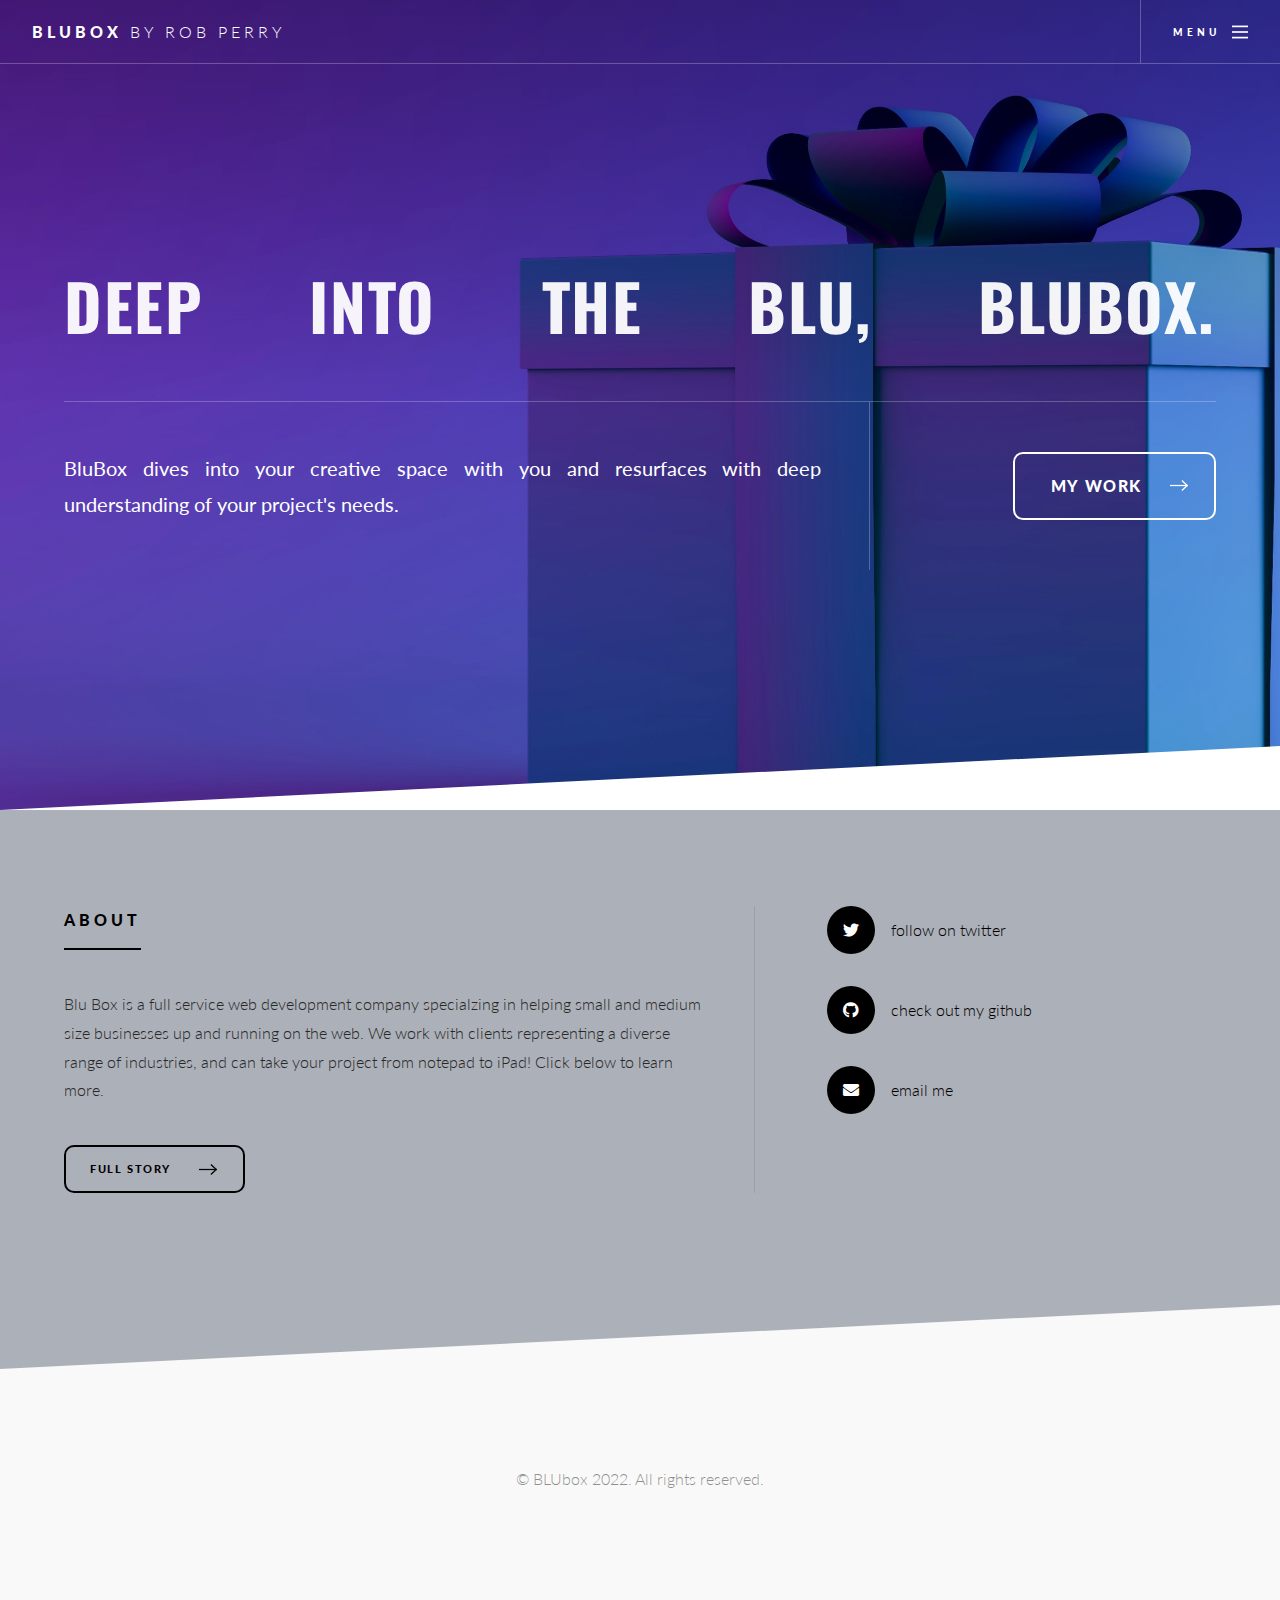
==== commit b1cbf03e: "minor changes to language" ====
--- a/index.html
+++ b/index.html
@@ -57,18 +57,18 @@
 										<h2>About</h2>
 									</header>
 									<p> Blu Box is a full service web development company specialzing in helping small and medium size businesses up and running on the web. 
-										We have worked with clients representing a diverse range of industries, and can take your project from notepad to iPad!
-										Hit the button to learn more.	
+										We work with clients representing a diverse range of industries, and can take your project from notepad to iPad!
+										Click below to learn more.	
 									 </p>
 									<ul class="actions">
 										<li><a href="fullstory.html" class="button next">Full Story</a></li>
 									</ul>
 								</div>
 								<ul class="contact-icons">
-									<li><a href="https://twitter.com/rob_c_perry" class="icon brands alt fa-twitter"><span class="label">follow on twitter!</span></a></li>
-									<li><a href="https://github.com/robcperry" class="icon brands alt fa-github"><span class="label">check out my github!</span></a></li>
+									<li><a href="https://twitter.com/rob_c_perry" class="icon brands alt fa-twitter"><span class="label">follow on twitter</span></a></li>
+									<li><a href="https://github.com/robcperry" class="icon brands alt fa-github"><span class="label">check out my github</span></a></li>
 			
-									<li><a href="mailto:rcperry37@gmail.com" class="icon solid alt fa-envelope"><span class="label">email me!</span></a></li>
+									<li><a href="mailto:rcperry37@gmail.com" class="icon solid alt fa-envelope"><span class="label">email me</span></a></li>
 								</ul>
 							</div>
 						</div>
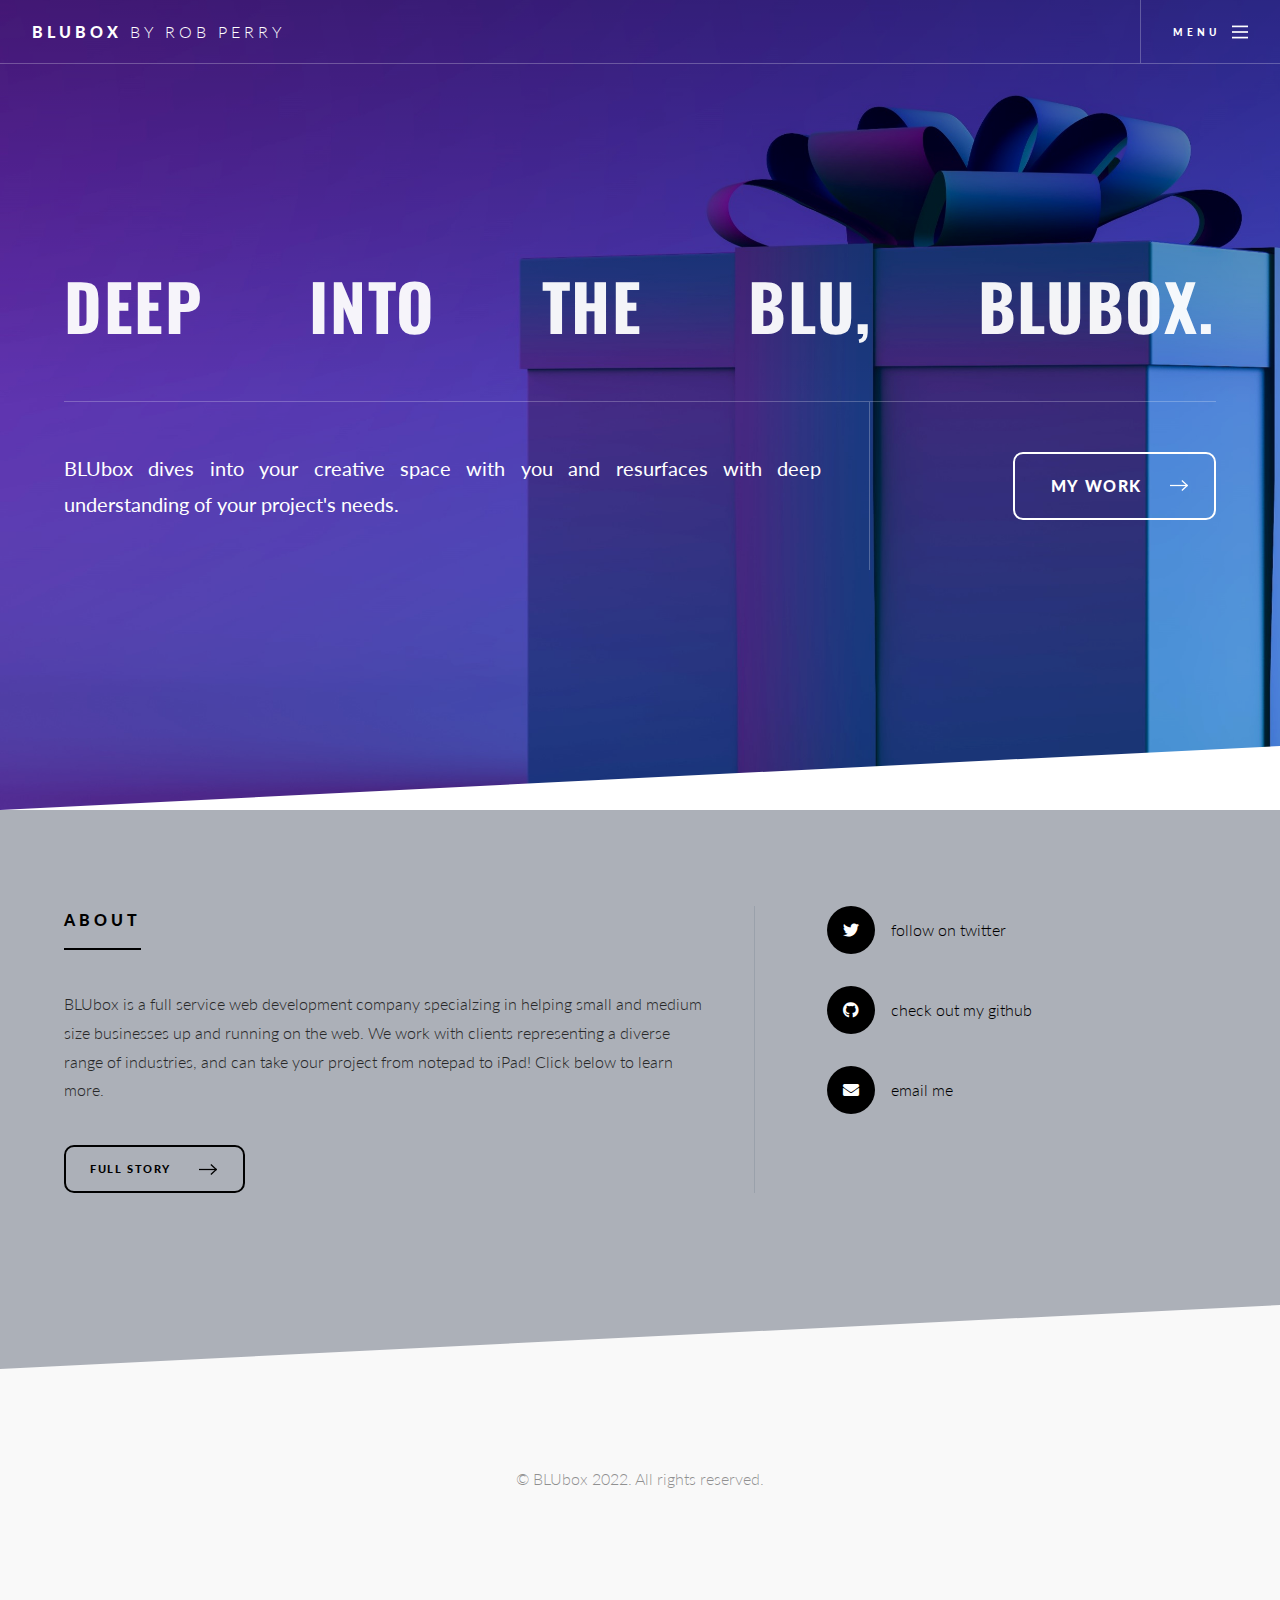
==== commit 384e2fae: "spelling" ====
--- a/index.html
+++ b/index.html
@@ -6,7 +6,7 @@
 -->
 <html>
 	<head>
-		<title>BLUBox by Rob Perry</title>
+		<title>BLUbox by Rob Perry</title>
 		<meta charset="utf-8" />
 		<meta name="viewport" content="width=device-width, initial-scale=1, user-scalable=no" />
 		<link rel="stylesheet" href="assets/css/main.css" />
@@ -18,7 +18,7 @@
 
 				<!-- Header -->
 					<header id="header" class="alt">
-						<span class="logo"><a href="index.html">BluBox <span>by Rob Perry</span></a></span>
+						<span class="logo"><a href="index.html">BLUbox <span>by Rob Perry</span></a></span>
 						<a href="#menu"><span>Menu</span></a>
 					</header>
 
@@ -38,9 +38,9 @@
 				<!-- Banner -->
 					<section id="banner">
 						<div class="inner">
-							<h1>Deep into the Blu, Blubox.</h1>
+							<h1>Deep into the Blu, BLUbox.</h1>
 							<div class="content">
-								<p> BluBox dives into your creative space with you and resurfaces with deep understanding of your project's needs. </p>
+								<p> BLUbox dives into your creative space with you and resurfaces with deep understanding of your project's needs. </p>
 								<ul class="actions special">
 									<li><a href="ourwork.html" class="button large next">My Work</a></li>
 								</ul>
@@ -56,7 +56,7 @@
 									<header>
 										<h2>About</h2>
 									</header>
-									<p> Blu Box is a full service web development company specialzing in helping small and medium size businesses up and running on the web. 
+									<p> BLUbox is a full service web development company specialzing in helping small and medium size businesses up and running on the web. 
 										We work with clients representing a diverse range of industries, and can take your project from notepad to iPad!
 										Click below to learn more.	
 									 </p>
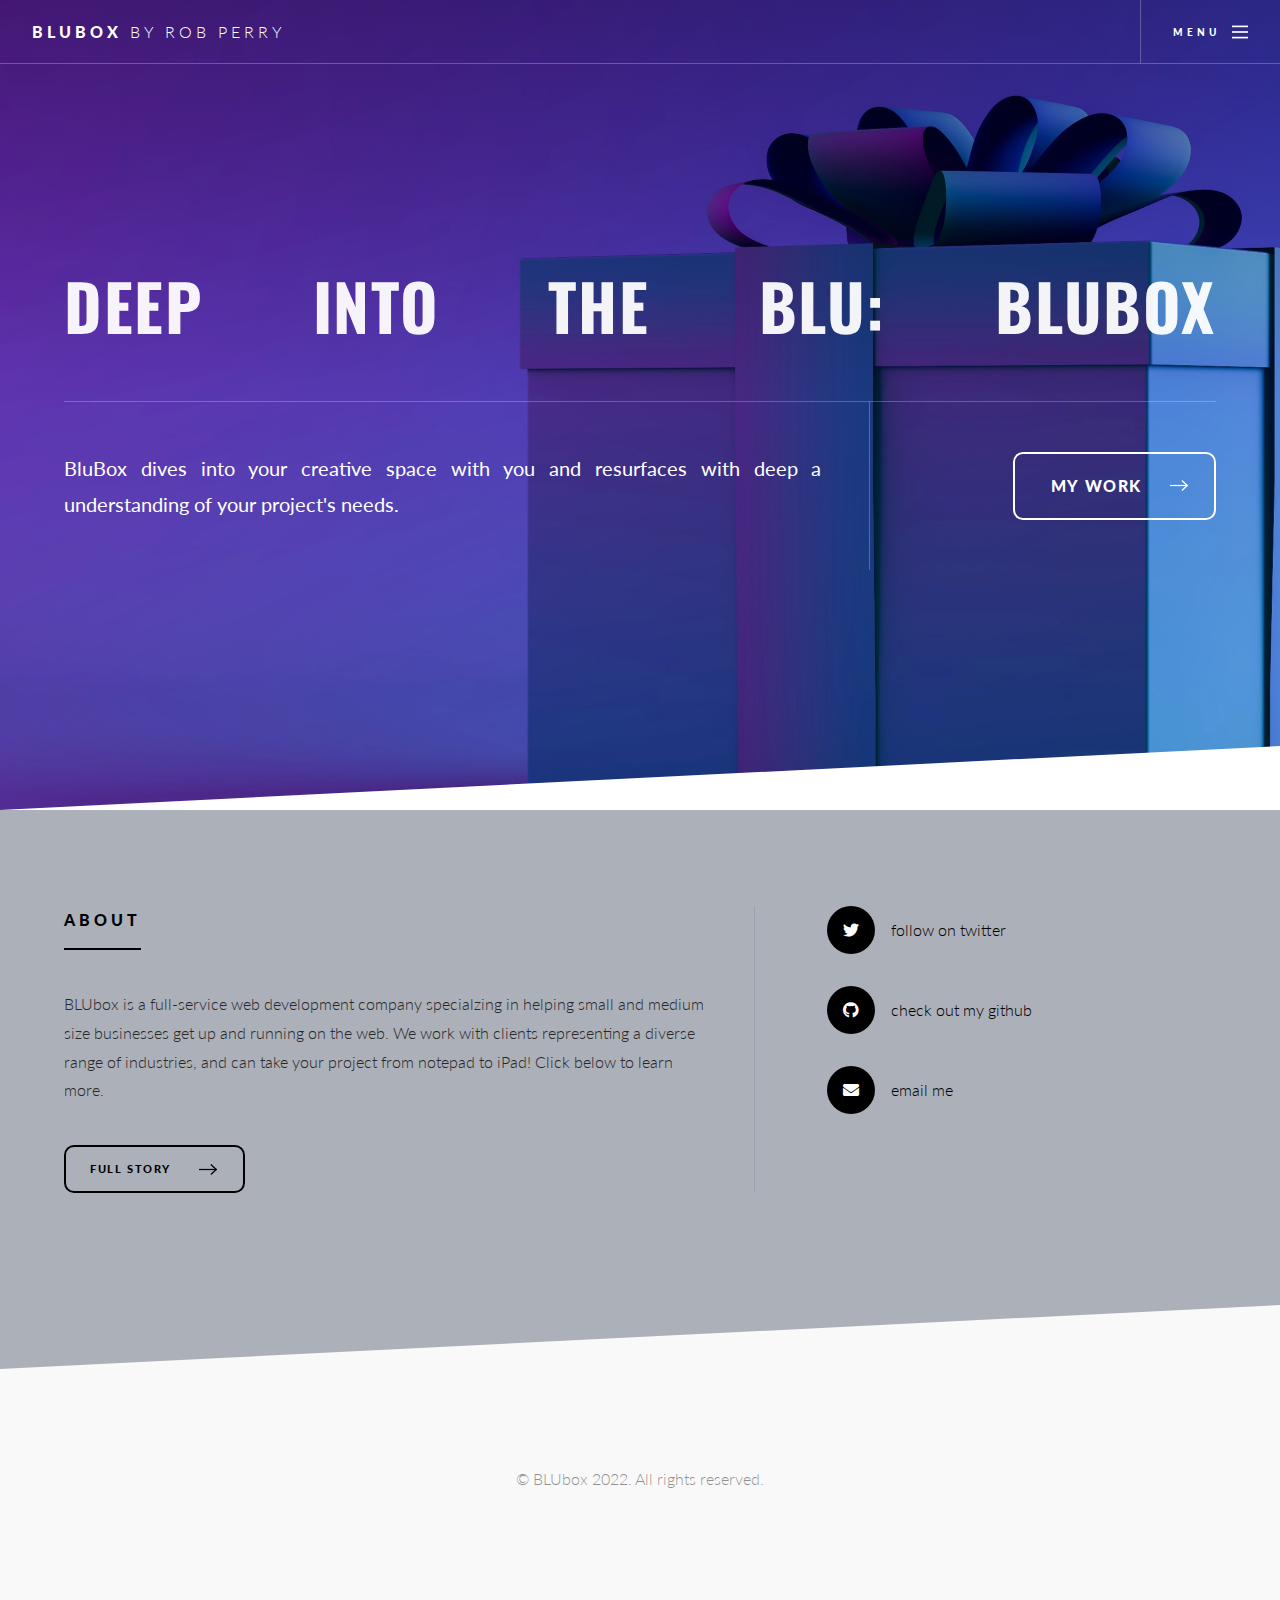
==== commit 5e700f8d: "spelling and grammer changes, thanks Eggs!" ====
--- a/index.html
+++ b/index.html
@@ -6,7 +6,7 @@
 -->
 <html>
 	<head>
-		<title>BLUbox by Rob Perry</title>
+		<title>BLUBox by Rob Perry</title>
 		<meta charset="utf-8" />
 		<meta name="viewport" content="width=device-width, initial-scale=1, user-scalable=no" />
 		<link rel="stylesheet" href="assets/css/main.css" />
@@ -18,7 +18,7 @@
 
 				<!-- Header -->
 					<header id="header" class="alt">
-						<span class="logo"><a href="index.html">BLUbox <span>by Rob Perry</span></a></span>
+						<span class="logo"><a href="index.html">BluBox <span>by Rob Perry</span></a></span>
 						<a href="#menu"><span>Menu</span></a>
 					</header>
 
@@ -38,9 +38,9 @@
 				<!-- Banner -->
 					<section id="banner">
 						<div class="inner">
-							<h1>Deep into the Blu, BLUbox.</h1>
+							<h1>Deep into the BLU: BLUbox</h1>
 							<div class="content">
-								<p> BLUbox dives into your creative space with you and resurfaces with deep understanding of your project's needs. </p>
+								<p> BluBox dives into your creative space with you and resurfaces with deep a understanding of your project's needs. </p>
 								<ul class="actions special">
 									<li><a href="ourwork.html" class="button large next">My Work</a></li>
 								</ul>
@@ -56,9 +56,8 @@
 									<header>
 										<h2>About</h2>
 									</header>
-									<p> BLUbox is a full service web development company specialzing in helping small and medium size businesses up and running on the web. 
-										We work with clients representing a diverse range of industries, and can take your project from notepad to iPad!
-										Click below to learn more.	
+									<p> BLUbox is a full-service web development company specialzing in helping small and medium size businesses get up and running on the web. 
+										We work with clients representing a diverse range of industries, and can take your project from notepad to iPad! Click below to learn more.	
 									 </p>
 									<ul class="actions">
 										<li><a href="fullstory.html" class="button next">Full Story</a></li>
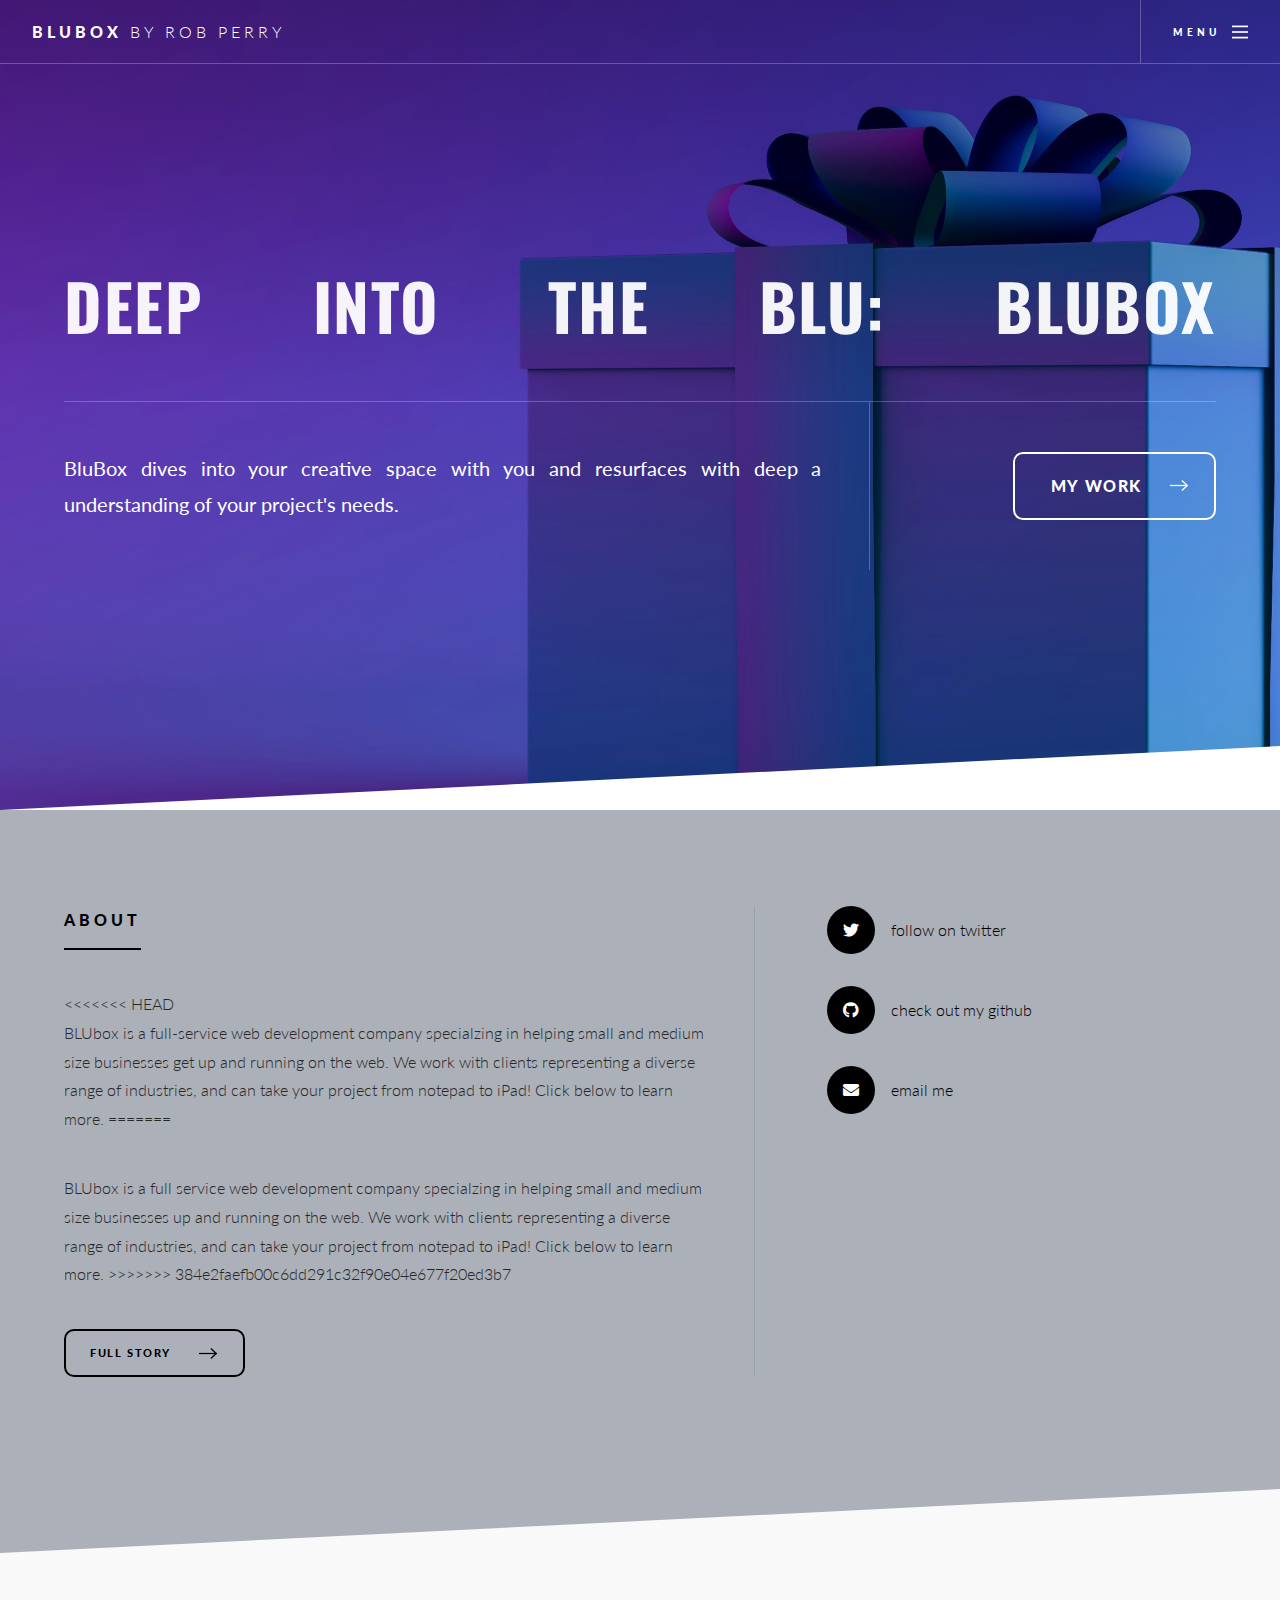
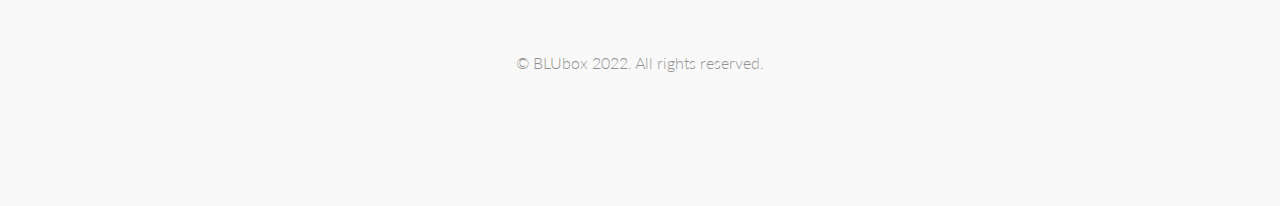
==== commit c499bf70: "Merge branch 'main' of https://github.com/robcperry/Portfolio" ====
--- a/index.html
+++ b/index.html
@@ -6,7 +6,7 @@
 -->
 <html>
 	<head>
-		<title>BLUBox by Rob Perry</title>
+		<title>BLUbox by Rob Perry</title>
 		<meta charset="utf-8" />
 		<meta name="viewport" content="width=device-width, initial-scale=1, user-scalable=no" />
 		<link rel="stylesheet" href="assets/css/main.css" />
@@ -18,7 +18,7 @@
 
 				<!-- Header -->
 					<header id="header" class="alt">
-						<span class="logo"><a href="index.html">BluBox <span>by Rob Perry</span></a></span>
+						<span class="logo"><a href="index.html">BLUbox <span>by Rob Perry</span></a></span>
 						<a href="#menu"><span>Menu</span></a>
 					</header>
 
@@ -56,8 +56,14 @@
 									<header>
 										<h2>About</h2>
 									</header>
+<<<<<<< HEAD
 									<p> BLUbox is a full-service web development company specialzing in helping small and medium size businesses get up and running on the web. 
 										We work with clients representing a diverse range of industries, and can take your project from notepad to iPad! Click below to learn more.	
+=======
+									<p> BLUbox is a full service web development company specialzing in helping small and medium size businesses up and running on the web. 
+										We work with clients representing a diverse range of industries, and can take your project from notepad to iPad!
+										Click below to learn more.	
+>>>>>>> 384e2faefb00c6dd291c32f90e04e677f20ed3b7
 									 </p>
 									<ul class="actions">
 										<li><a href="fullstory.html" class="button next">Full Story</a></li>
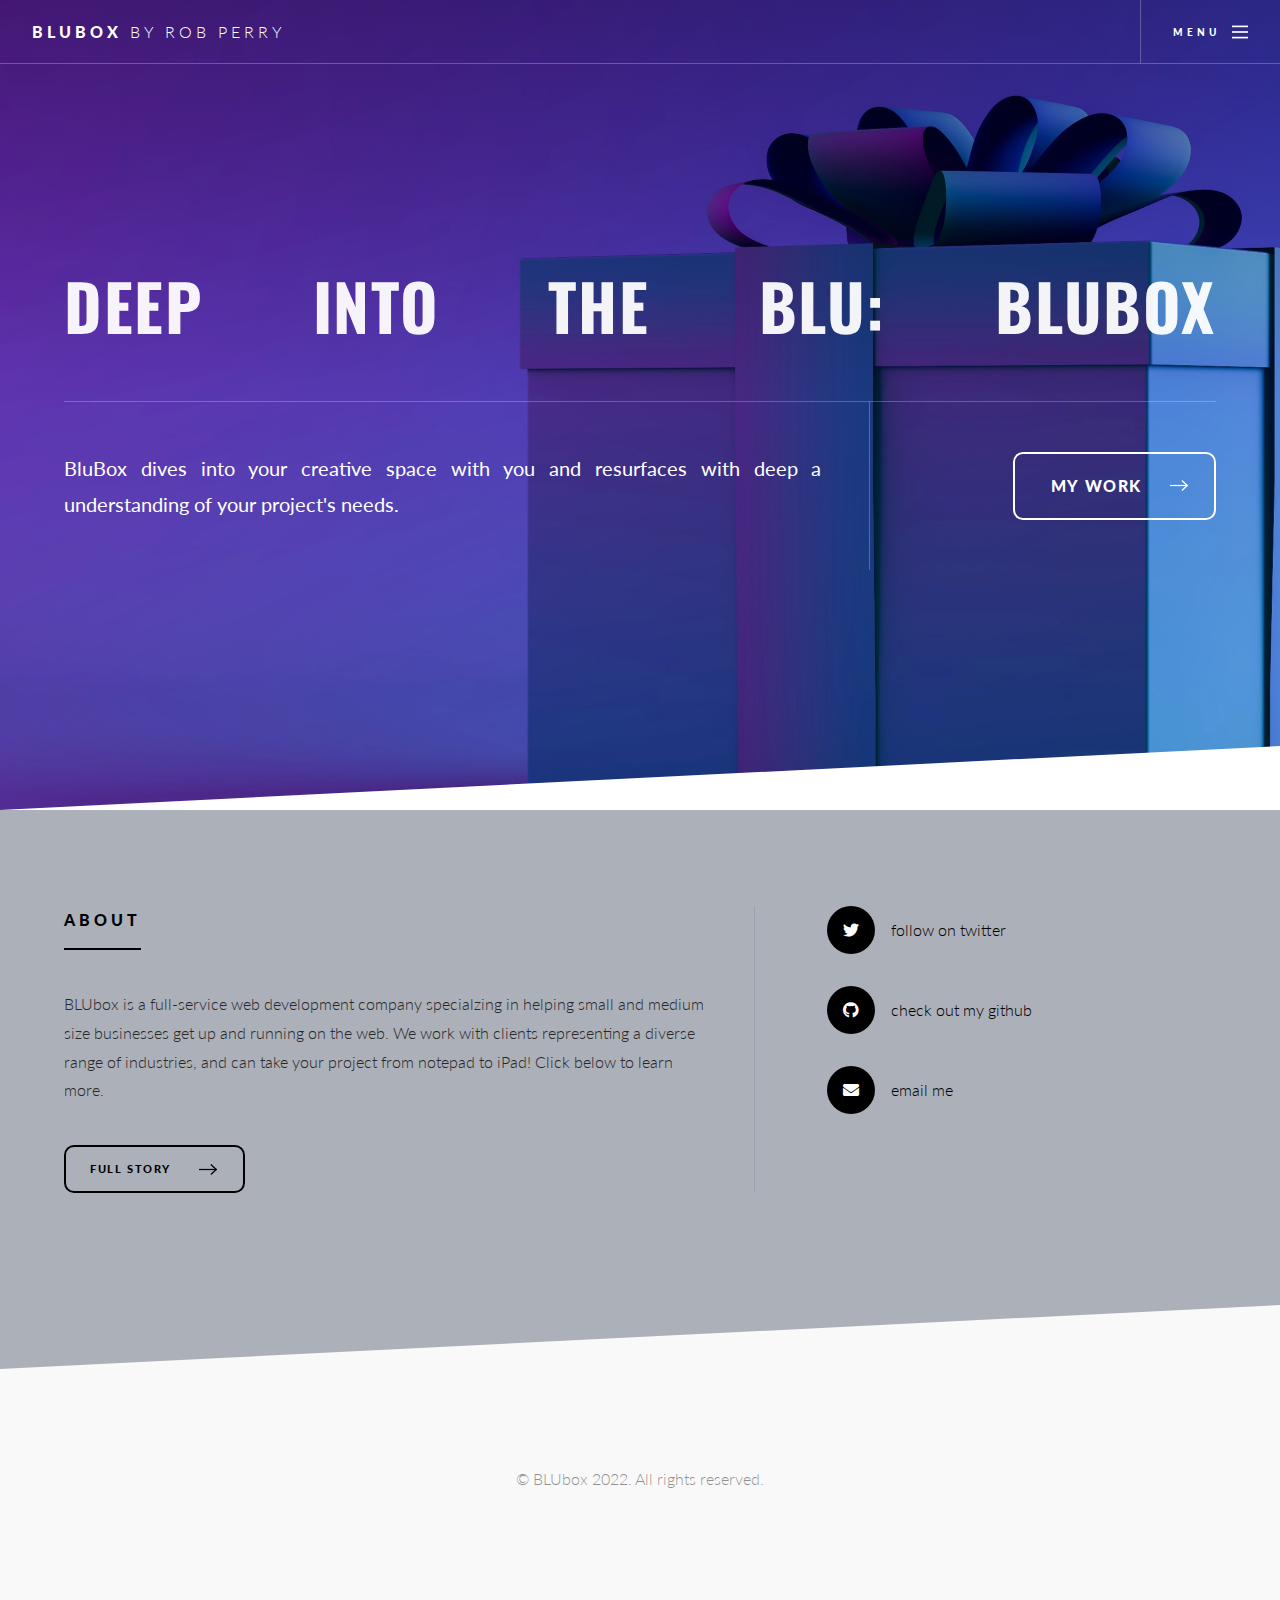
==== commit cb95d183: "commited changes at header" ====
--- a/index.html
+++ b/index.html
@@ -56,14 +56,8 @@
 									<header>
 										<h2>About</h2>
 									</header>
-<<<<<<< HEAD
 									<p> BLUbox is a full-service web development company specialzing in helping small and medium size businesses get up and running on the web. 
 										We work with clients representing a diverse range of industries, and can take your project from notepad to iPad! Click below to learn more.	
-=======
-									<p> BLUbox is a full service web development company specialzing in helping small and medium size businesses up and running on the web. 
-										We work with clients representing a diverse range of industries, and can take your project from notepad to iPad!
-										Click below to learn more.	
->>>>>>> 384e2faefb00c6dd291c32f90e04e677f20ed3b7
 									 </p>
 									<ul class="actions">
 										<li><a href="fullstory.html" class="button next">Full Story</a></li>
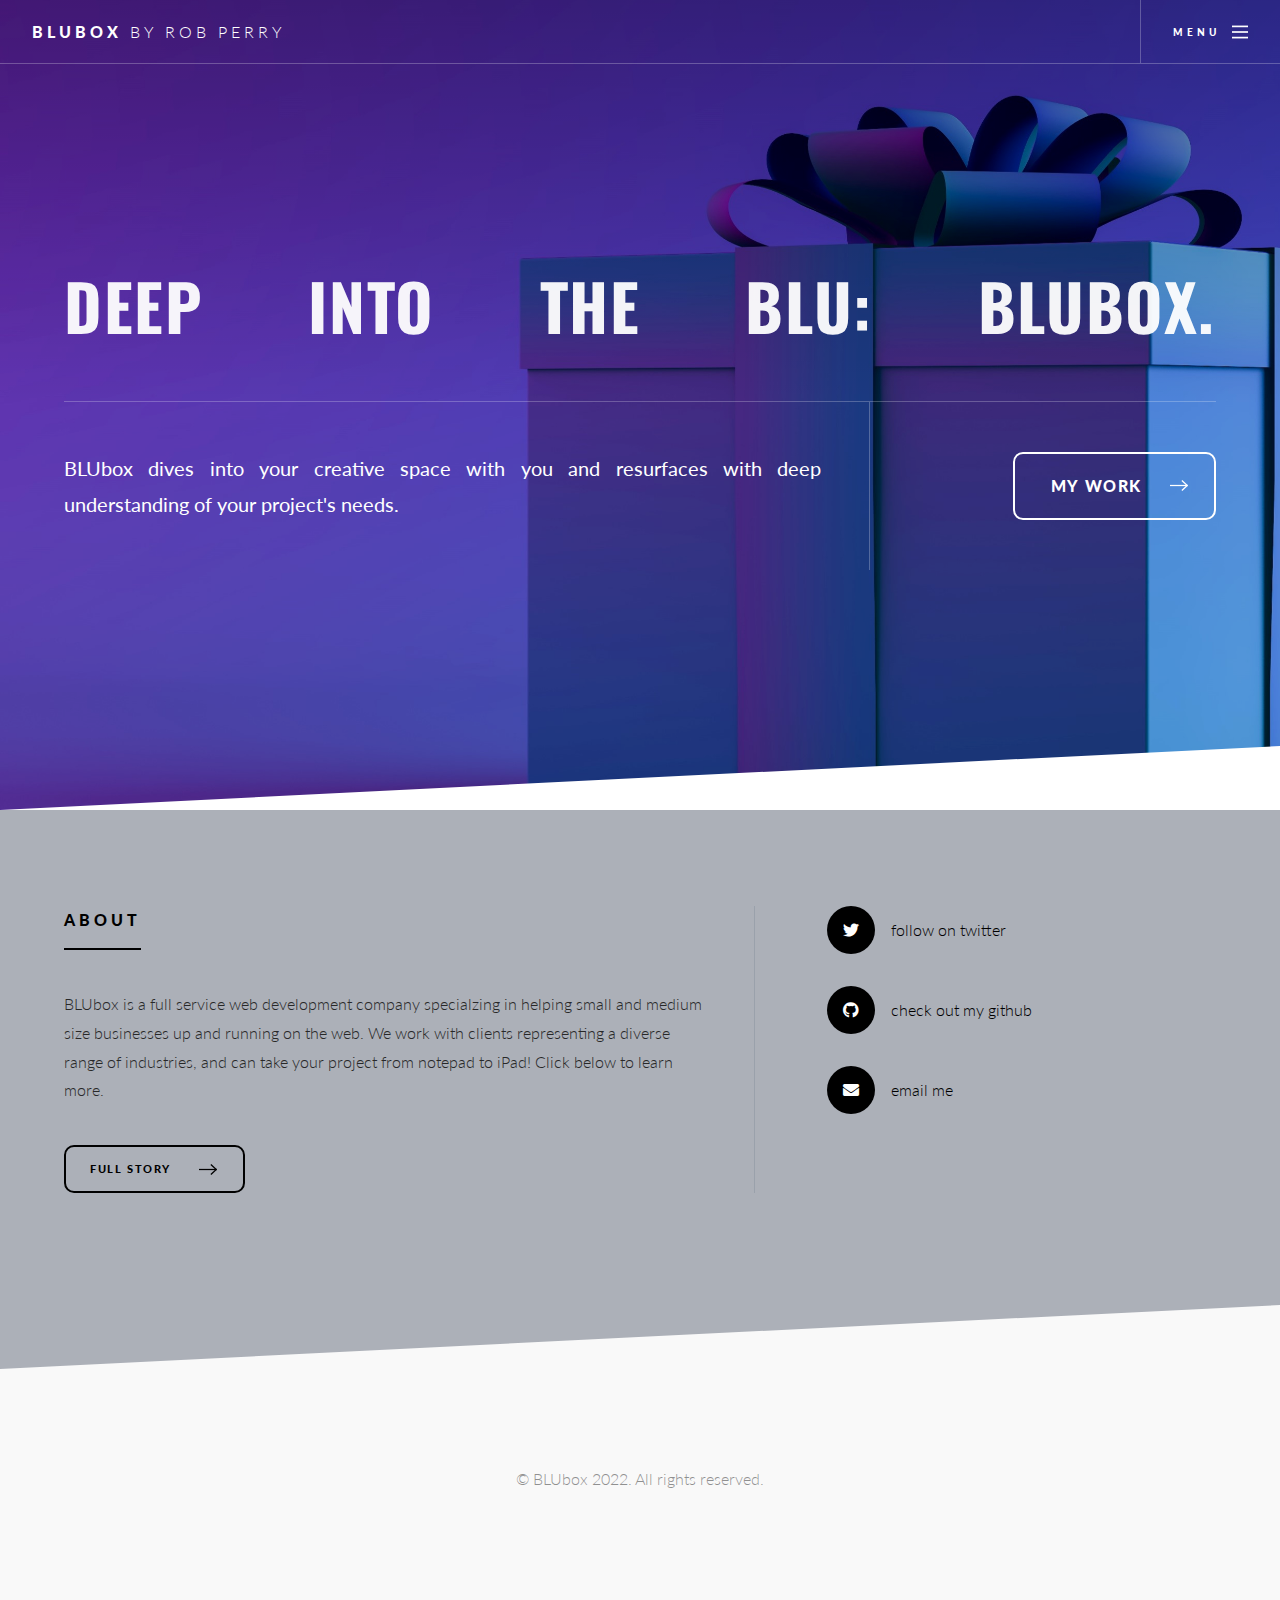
==== commit 73997cb5: "merge" ====
--- a/index.html
+++ b/index.html
@@ -38,9 +38,9 @@
 				<!-- Banner -->
 					<section id="banner">
 						<div class="inner">
-							<h1>Deep into the BLU: BLUbox</h1>
+							<h1>Deep into the blu: Blubox.</h1>
 							<div class="content">
-								<p> BluBox dives into your creative space with you and resurfaces with deep a understanding of your project's needs. </p>
+								<p> BLUbox dives into your creative space with you and resurfaces with deep understanding of your project's needs. </p>
 								<ul class="actions special">
 									<li><a href="ourwork.html" class="button large next">My Work</a></li>
 								</ul>
@@ -56,8 +56,9 @@
 									<header>
 										<h2>About</h2>
 									</header>
-									<p> BLUbox is a full-service web development company specialzing in helping small and medium size businesses get up and running on the web. 
-										We work with clients representing a diverse range of industries, and can take your project from notepad to iPad! Click below to learn more.	
+									<p> BLUbox is a full service web development company specialzing in helping small and medium size businesses up and running on the web. 
+										We work with clients representing a diverse range of industries, and can take your project from notepad to iPad!
+										Click below to learn more.	
 									 </p>
 									<ul class="actions">
 										<li><a href="fullstory.html" class="button next">Full Story</a></li>
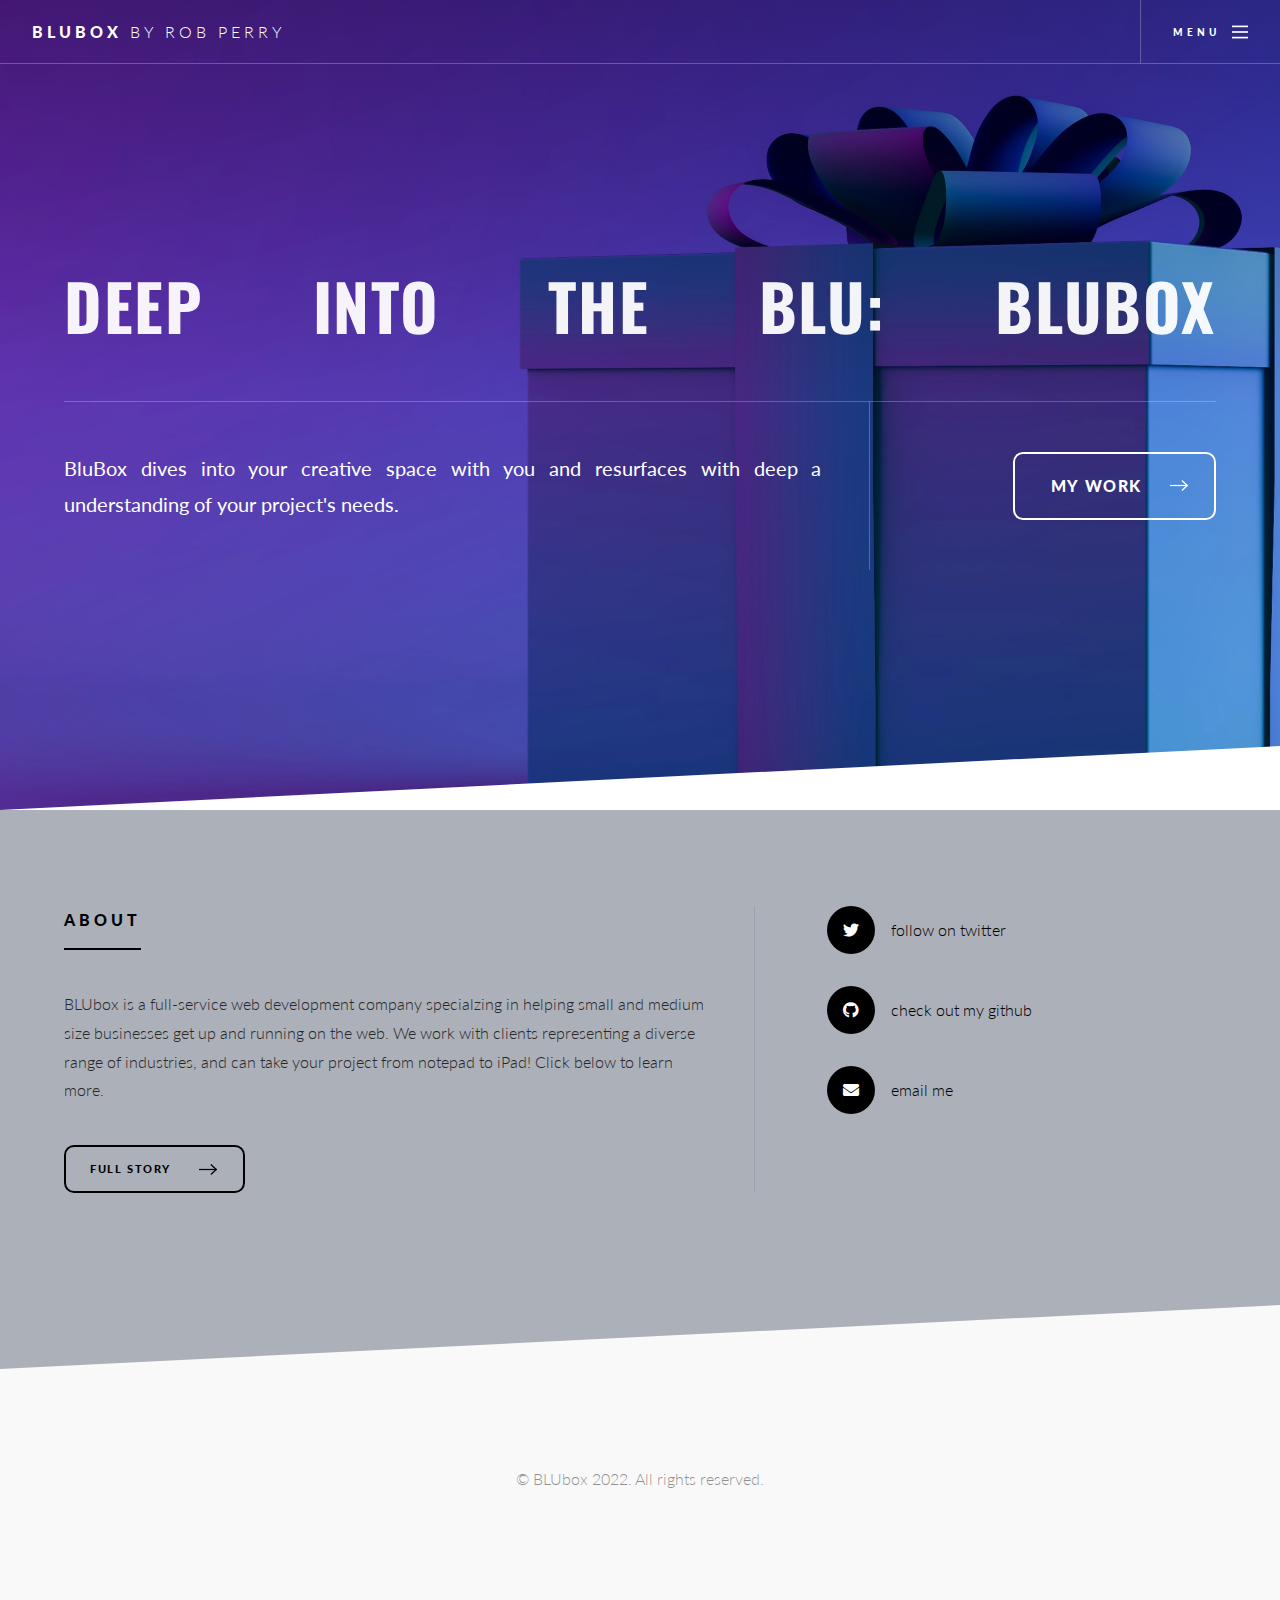
==== commit 020f1bc3: "Merge branch 'main' of https://github.com/robcperry/Portfolio into main" ====
--- a/index.html
+++ b/index.html
@@ -38,9 +38,9 @@
 				<!-- Banner -->
 					<section id="banner">
 						<div class="inner">
-							<h1>Deep into the blu: Blubox.</h1>
+							<h1>Deep into the BLU: BLUbox</h1>
 							<div class="content">
-								<p> BLUbox dives into your creative space with you and resurfaces with deep understanding of your project's needs. </p>
+								<p> BluBox dives into your creative space with you and resurfaces with deep a understanding of your project's needs. </p>
 								<ul class="actions special">
 									<li><a href="ourwork.html" class="button large next">My Work</a></li>
 								</ul>
@@ -56,9 +56,8 @@
 									<header>
 										<h2>About</h2>
 									</header>
-									<p> BLUbox is a full service web development company specialzing in helping small and medium size businesses up and running on the web. 
-										We work with clients representing a diverse range of industries, and can take your project from notepad to iPad!
-										Click below to learn more.	
+									<p> BLUbox is a full-service web development company specialzing in helping small and medium size businesses get up and running on the web. 
+										We work with clients representing a diverse range of industries, and can take your project from notepad to iPad! Click below to learn more.	
 									 </p>
 									<ul class="actions">
 										<li><a href="fullstory.html" class="button next">Full Story</a></li>
